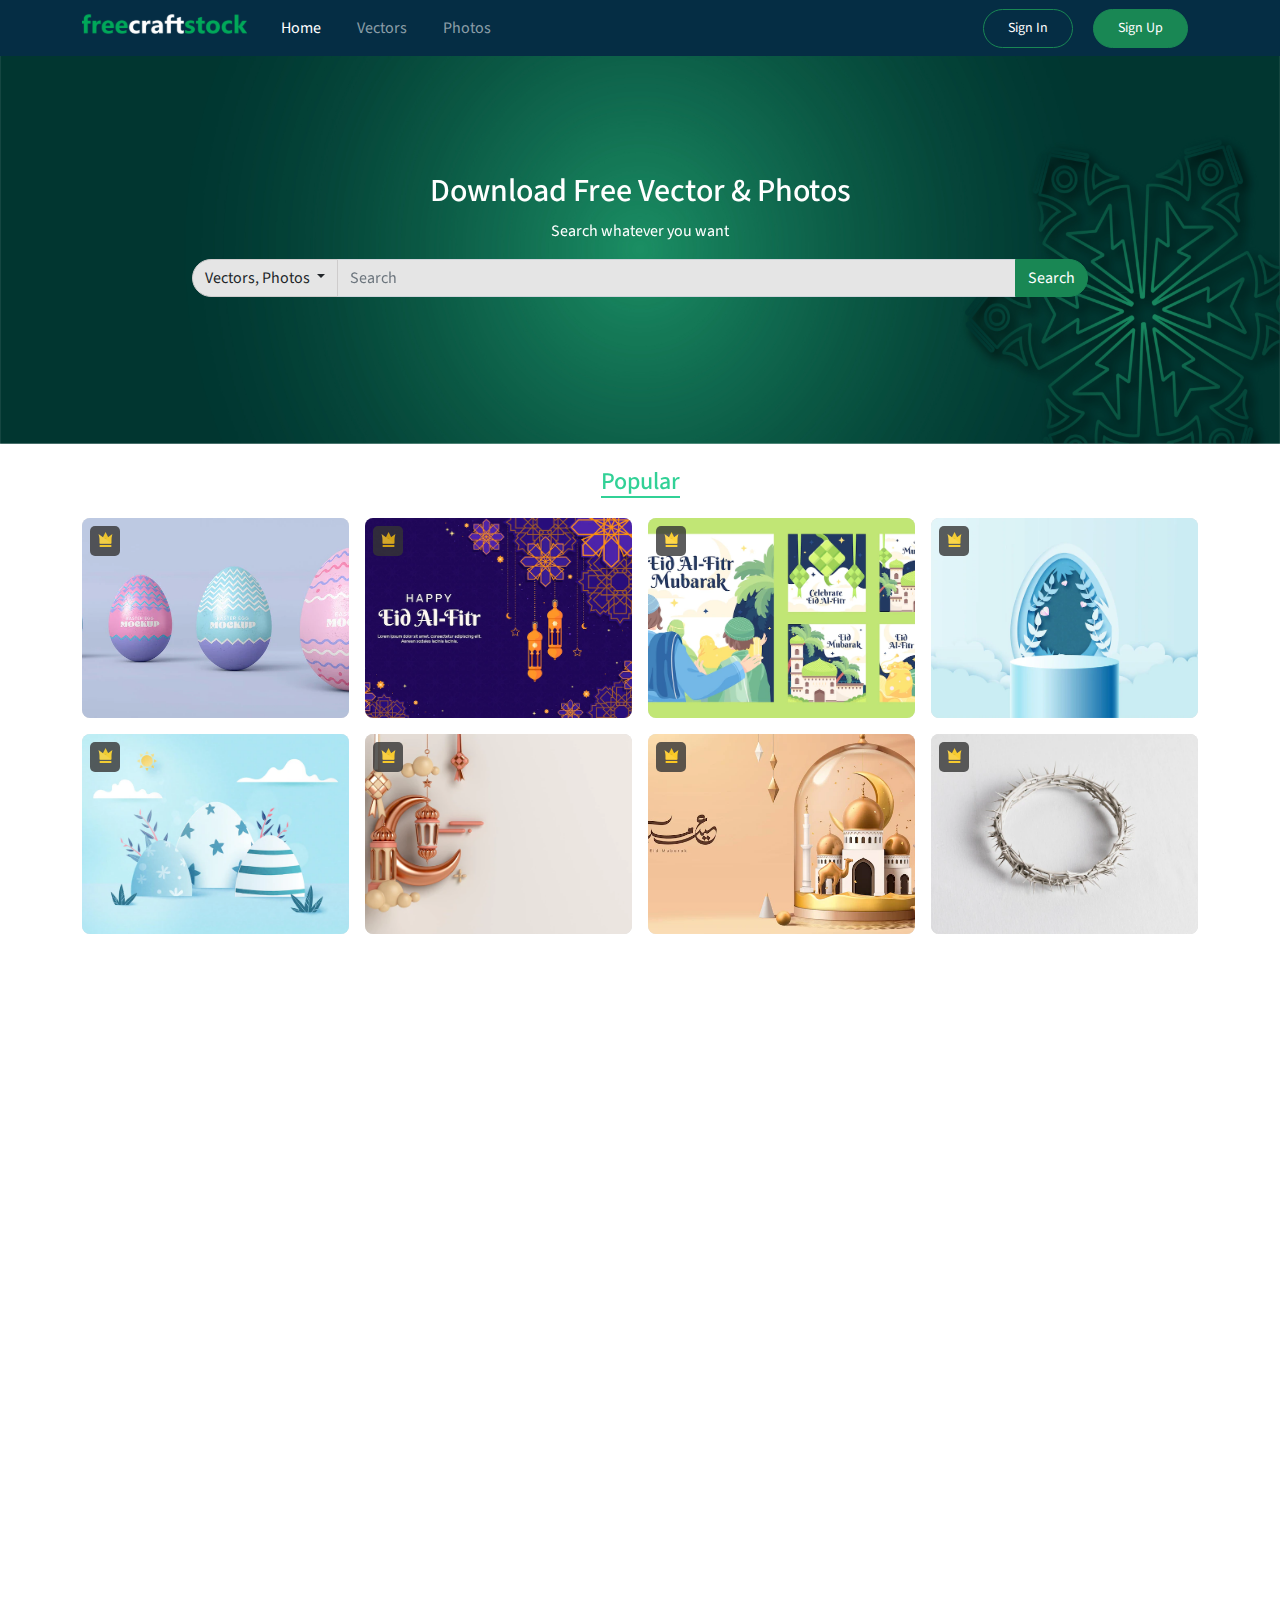
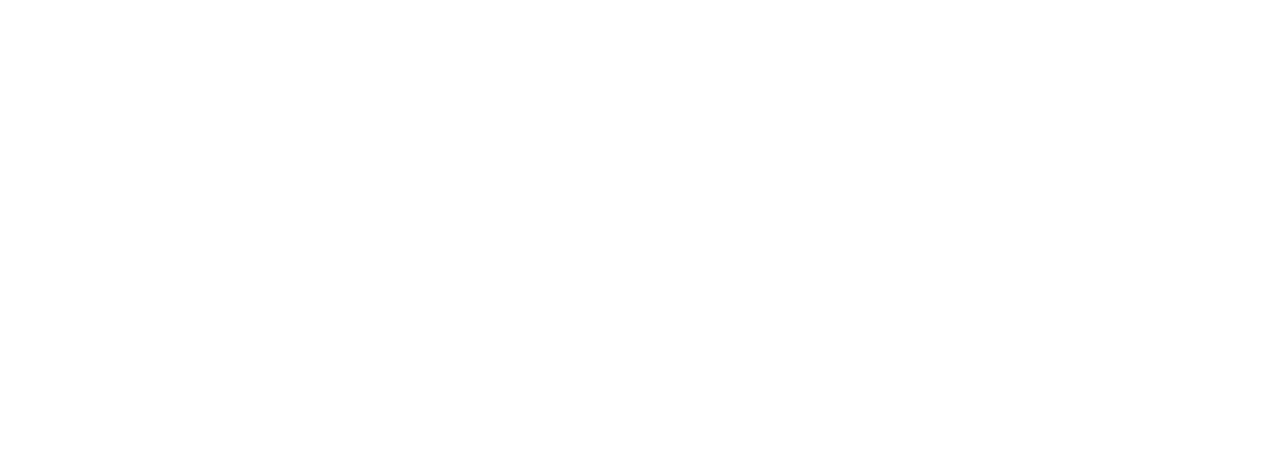
==== index.html @ 3e4e28e6 "Upload project" ====
<!DOCTYPE html>
<html lang="en">
  <head>
    <meta charset="utf-8" />
    <meta
      name="viewport"
      content="width=device-width, initial-scale=1, shrink-to-fit=no"
    />
    <meta name="description" content="" />
    <meta name="author" content="" />

    <title>Freecraftstock - Download Free Vector & Photos</title>

    <link href="https://unpkg.com/aos@2.3.1/dist/aos.css" rel="stylesheet" />
    <link href="style/main.css" rel="stylesheet" />
  </head>

  <body>
    <nav
      class="navbar navbar-expand-lg navbar-dark navbar-fcs fixed-top navbar-fixed-top"
      data-aos="fade-down"
    >
      <div class="container">
        <a href="index.html" class="navbar-brand">
          <img
            src="images/logo.svg"
            alt="Logo"
            height="20"
            class="d-inline-block align-text-top"
          />
        </a>
        <button
          class="navbar-toggler"
          type="button"
          data-bs-toggle="collapse"
          data-bs-target="#navbarResponsive"
          aria-controls="navbarResponsive"
          aria-expanded="false"
          aria-label="Toggle navigation"
        >
          <span class="navbar-toggler-icon"></span>
        </button>
        <div class="collapse navbar-collapse" id="navbarResponsive">
          <ul class="navbar-nav">
            <li class="nav-item">
              <a class="nav-link active" aria-current="page" href="index.html"
                >Home</a
              >
            </li>
            <li class="nav-item">
              <a class="nav-link" aria-current="page" href="vectors.html"
                >Vectors</a
              >
            </li>
            <li class="nav-item">
              <a class="nav-link" aria-current="page" href="photos.html"
                >Photos</a
              >
            </li>
          </ul>
          <ul class="navbar-nav ms-auto">
            <li class="nav-item">
              <a
                class="btn btn-sm btn-rounded btn-outline-success text-white nav-link px-4 mb-2 mb-md-0"
                aria-current="page"
                href="sign-in.html"
                type="button"
                >Sign In</a
              >
            </li>
            <li class="nav-item">
              <a
                class="btn btn-sm btn-rounded btn-success text-white nav-link px-4"
                aria-current="page"
                href="#"
                type="button"
                >Sign Up</a
              >
            </li>
          </ul>
        </div>
      </div>
    </nav>

    <!-- Page Content -->
    <div class="page-content page-home">
      <section class="fcs-carousel" data-aos="zoom-in">
        <div id="fcsCarousel" class="carousel slide" data-ride="carousel">
          <div class="carousel-inner">
            <div class="carousel-item active">
              <img src="images/banner.svg" class="d-block w-100" alt="..." />
              <div class="carousel-caption">
                <div class="d-none d-md-block">
                  <h2>Download Free Vector & Photos</h2>
                  <p>Search whatever you want</p>
                  <div class="flex-fill bd-highlight">
                    <form>
                      <div class="input-group">
                        <button
                          class="btn btn-dropdown dropdown-toggle btn-rounded"
                          type="button"
                          id="dropdownMenuClickableInside"
                          data-bs-toggle="dropdown"
                          data-bs-auto-close="outside"
                          aria-expanded="false"
                        >
                          Vectors, Photos
                        </button>
                        <ul class="dropdown-menu">
                          <li class="dropdown-item">
                            <div class="form-check">
                              <input
                                class="form-check-input"
                                type="radio"
                                name="radiosCategory"
                                id="radiosCategoryAll"
                                value="option_category_all"
                                checked
                              />
                              <label
                                class="form-check-label"
                                for="radiosCategoryAll"
                              >
                                All
                              </label>
                            </div>
                          </li>
                          <li class="dropdown-item">
                            <div class="form-check">
                              <input
                                class="form-check-input"
                                type="radio"
                                name="radiosCategory"
                                id="radiosCategoryVectors"
                                value="option_category_vectors"
                              />
                              <label
                                class="form-check-label"
                                for="radiosCategoryVectors"
                              >
                                Vectors
                              </label>
                            </div>
                          </li>
                          <li class="dropdown-item">
                            <div class="form-check">
                              <input
                                class="form-check-input"
                                type="radio"
                                name="radiosCategory"
                                id="radiosCategoryPhotos"
                                value="option_category_photos"
                              />
                              <label
                                class="form-check-label"
                                for="radiosCategoryPhotos"
                              >
                                Photos
                              </label>
                            </div>
                          </li>
                        </ul>
                        <input
                          class="form-control"
                          type="search"
                          placeholder="Search"
                          aria-label="Search"
                        />
                        <button
                          class="btn btn-success btn-rounded"
                          type="submit"
                        >
                          Search
                        </button>
                      </div>
                    </form>
                  </div>
                </div>
                <div class="d-block d-md-none mb-2">
                  <h5>Download Free Vector & Photos</h5>
                  <form>
                    <div class="input-group input-group-sm">
                      <input
                        class="form-control"
                        type="search"
                        placeholder="Search"
                        aria-label="Search"
                      />
                      <button class="btn btn-success btn-rounded" type="submit">
                        Search
                      </button>
                    </div>
                  </form>
                </div>
              </div>
            </div>
          </div>
        </div>
      </section>

      <section class="fcs-popular my-4">
        <div class="container">
          <div class="row">
            <div class="col-12 text-center" data-aos="fade-up">
              <h4 class="text-primary">Popular</h4>
            </div>
          </div>
          <div class="row g-3">
            <div
              class="col-6 col-md-4 col-lg-3"
              data-aos="fade-up"
              data-aos-delay="100"
            >
              <a
                href=""
                class="component-products d-block"
                data-bs-toggle="modal"
                data-bs-target="#staticBackdrop"
              >
                <div class="products-thumbnail">
                  <div
                    class="products-image"
                    style="
                      background-image: url('images/product/easter-egg-design-mockup_23-2149355650.webp');
                    "
                  ></div>
                  <p class="products-text">Ied Mubarak</p>
                  <div class="profile-picture">
                    <img
                      src="/images/product/easter-egg-design-mockup_23-2149355650.webp"
                      class=""
                      width="15"
                      height="15"
                    />
                  </div>
                  <span class="ms-1 profile-name">Admin</span>

                  <div class="products-download">
                    <em class="bi bi-heart-fill pe-1"></em>5k
                    <img
                      src="/images/icon/download.svg"
                      class="mb-1 ms-2"
                      width="15"
                      height="15"
                    />
                    3
                  </div>
                  <div class="products-category">Photo</div>
                  <div class="products-license text-center">
                    <img src="/images/icon/icon-premium.svg" alt="" />
                  </div>
                </div>
              </a>
            </div>
            <div
              class="col-6 col-md-4 col-lg-3"
              data-aos="fade-up"
              data-aos-delay="200"
            >
              <a href="" class="component-products d-block">
                <div class="products-thumbnail">
                  <div
                    class="products-image"
                    style="
                      background-image: url('images/product/flat-eid-al-fitr-background_52683-83876.webp');
                    "
                  ></div>
                  <p class="products-text">Ramadhan Kaream</p>
                  <div class="profile-picture">
                    <img
                      src="/images/product/easter-egg-design-mockup_23-2149355650.webp"
                      class="mb-1"
                      width="15"
                      height="15"
                    />
                  </div>
                  <span class="ms-1 profile-name">Admin</span>
                  <div class="products-download">
                    <em class="bi bi-heart-fill pe-1"></em>5k
                    <img
                      src="/images/icon/download.svg"
                      class="mb-1 ms-2"
                      width="15"
                      height="15"
                    />
                    3
                  </div>
                  <div class="products-category">Vector</div>
                  <div class="products-license text-center">
                    <img src="/images/icon/icon-premium.svg" alt="" />
                  </div>
                </div>
              </a>
            </div>
            <div
              class="col-6 col-md-4 col-lg-3"
              data-aos="fade-up"
              data-aos-delay="300"
            >
              <a href="" class="component-products d-block">
                <div class="products-thumbnail">
                  <div
                    class="products-image"
                    style="
                      background-image: url('images/product/flat-eid-al-fitr-instagram-posts-collection_52683-83448.webp');
                    "
                  ></div>
                  <p class="products-text">Happy Ied Mubarak</p>
                  <div class="profile-picture">
                    <img
                      src="/images/product/easter-egg-design-mockup_23-2149355650.webp"
                      class="mb-1"
                      width="15"
                      height="15"
                    />
                  </div>
                  <span class="ms-1 profile-name">Admin</span>
                  <div class="products-download">
                    <em class="bi bi-heart-fill pe-1"></em>5k
                    <img
                      src="/images/icon/download.svg"
                      class="mb-1 ms-2"
                      width="15"
                      height="15"
                    />
                    3
                  </div>
                  <div class="products-category">Vector</div>
                  <div class="products-license text-center">
                    <img src="/images/icon/icon-premium.svg" alt="" />
                  </div>
                </div>
              </a>
            </div>
            <div
              class="col-6 col-md-4 col-lg-3"
              data-aos="fade-up"
              data-aos-delay="400"
            >
              <a href="" class="component-products d-block">
                <div class="products-thumbnail">
                  <div
                    class="products-image"
                    style="
                      background-image: url('images/product/happy-easter-backgroundpaper-art-product-display-podium-mockupbanner-template-designvector-illustration_44481-697.webp');
                    "
                  ></div>
                  <p class="products-text">Blue Flowers</p>
                  <div class="profile-picture">
                    <img
                      src="/images/product/easter-egg-design-mockup_23-2149355650.webp"
                      class="mb-1"
                      width="15"
                      height="15"
                    />
                  </div>
                  <span class="ms-1 profile-name">Admin</span>
                  <div class="products-download">
                    <em class="bi bi-heart-fill pe-1"></em>5k
                    <img
                      src="/images/icon/download.svg"
                      class="mb-1 ms-2"
                      width="15"
                      height="15"
                    />
                    3
                  </div>
                  <div class="products-category">Vector</div>
                  <div class="products-license text-center">
                    <img src="/images/icon/icon-premium.svg" alt="" />
                  </div>
                </div>
              </a>
            </div>
            <div
              class="col-6 col-md-4 col-lg-3"
              data-aos="fade-up"
              data-aos-delay="500"
            >
              <a href="" class="component-products d-block">
                <div class="products-thumbnail">
                  <div
                    class="products-image"
                    style="
                      background-image: url('images/product/happy-easter-backgroundproduct-display-mockupbanner-template-designpaper-art-vector-illustration_44481-700.webp');
                    "
                  ></div>
                  <p class="products-text">March 2022</p>
                  <div class="profile-picture">
                    <img
                      src="/images/product/easter-egg-design-mockup_23-2149355650.webp"
                      class="mb-1"
                      width="15"
                      height="15"
                    />
                  </div>
                  <span class="ms-1 profile-name">Admin</span>
                  <div class="products-download">
                    <em class="bi bi-heart-fill pe-1"></em>5k
                    <img
                      src="/images/icon/download.svg"
                      class="mb-1 ms-2"
                      width="15"
                      height="15"
                    />
                    3
                  </div>
                  <div class="products-category">Vector</div>
                  <div class="products-license text-center">
                    <img src="/images/icon/icon-premium.svg" alt="" />
                  </div>
                </div>
              </a>
            </div>
            <div
              class="col-6 col-md-4 col-lg-3"
              data-aos="fade-up"
              data-aos-delay="600"
            >
              <a href="" class="component-products d-block">
                <div class="products-thumbnail">
                  <div
                    class="products-image"
                    style="
                      background-image: url('images/product/islamic-decoration-background-with-crescent-lantern-ketupat_257995-878.webp');
                    "
                  ></div>
                  <p class="products-text">Islamic</p>
                  <div class="profile-picture">
                    <img
                      src="/images/product/easter-egg-design-mockup_23-2149355650.webp"
                      class="mb-1"
                      width="15"
                      height="15"
                    />
                  </div>
                  <span class="ms-1 profile-name">Admin</span>
                  <div class="products-download">
                    <em class="bi bi-heart-fill pe-1"></em>5k
                    <img
                      src="/images/icon/download.svg"
                      class="mb-1 ms-2"
                      width="15"
                      height="15"
                    />
                    3
                  </div>
                  <div class="products-category">Vector</div>
                  <div class="products-license text-center">
                    <img src="/images/icon/icon-premium.svg" alt="" />
                  </div>
                </div>
              </a>
            </div>
            <div
              class="col-6 col-md-4 col-lg-3"
              data-aos="fade-up"
              data-aos-delay="700"
            >
              <a href="" class="component-products d-block">
                <div class="products-thumbnail">
                  <div
                    class="products-image"
                    style="
                      background-image: url('images/product/ramadan-celebration-banner_317810-3373.webp');
                    "
                  ></div>
                  <p class="products-text">Islamic</p>
                  <div class="profile-picture">
                    <img
                      src="/images/product/easter-egg-design-mockup_23-2149355650.webp"
                      class="mb-1"
                      width="15"
                      height="15"
                    />
                  </div>
                  <span class="ms-1 profile-name">Admin</span>
                  <div class="products-download">
                    <em class="bi bi-heart-fill pe-1"></em>5k
                    <img
                      src="/images/icon/download.svg"
                      class="mb-1 ms-2"
                      width="15"
                      height="15"
                    />
                    3
                  </div>
                  <div class="products-category">Vector</div>
                  <div class="products-license text-center">
                    <img src="/images/icon/icon-premium.svg" alt="" />
                  </div>
                </div>
              </a>
            </div>
            <div
              class="col-6 col-md-4 col-lg-3"
              data-aos="fade-up"
              data-aos-delay="800"
            >
              <a href="" class="component-products d-block">
                <div class="products-thumbnail">
                  <div
                    class="products-image"
                    style="
                      background-image: url('images/product/still-life-crown-thorns_23-2149374817.webp');
                    "
                  ></div>
                  <p class="products-text">Islamic</p>
                  <div class="profile-picture">
                    <img
                      src="/images/product/easter-egg-design-mockup_23-2149355650.webp"
                      class="mb-1"
                      width="15"
                      height="15"
                    />
                  </div>
                  <span class="ms-1 profile-name">Admin</span>
                  <div class="products-download">
                    <em class="bi bi-heart-fill pe-1"></em>5k
                    <img
                      src="/images/icon/download.svg"
                      class="mb-1 ms-2"
                      width="15"
                      height="15"
                    />
                    3
                  </div>
                  <div class="products-category">Vector</div>
                  <div class="products-license text-center">
                    <img src="/images/icon/icon-premium.svg" alt="" />
                  </div>
                </div>
              </a>
            </div>

            <div class="col-12 text-center" data-aos="fade-up">
              <button class="btn btn-success btn-rounded px-5 py-2">
                View More
              </button>
            </div>
          </div>
        </div>
      </section>
      <!-- First modal-->
      <div
        class="modal fade"
        id="staticBackdrop"
        data-bs-backdrop="static"
        data-bs-keyboard="false"
        tabindex="-1"
        aria-labelledby="staticBackdropLabel"
        aria-hidden="true"
      >
        <div
          class="modal-dialog modal-xl modal-fullscreen-md-down modal-dialog-scrollable"
        >
          <div class="modal-content">
            <div class="modal-header">
              <button
                type="button"
                class="btn-close"
                data-bs-dismiss="modal"
                aria-label="Close"
              ></button>
            </div>
            <div class="modal-body">
              <div class="row">
                <div class="col-12 col-md-9">
                  <img
                    src="/images/product/easter-egg-design-mockup_23-2149355650.webp"
                    alt=""
                    class="img-fluid"
                  />
                  <h6 class="mt-2">Ied Mubarak</h6>
                </div>
                <div class="col-12 col-md-3">
                  <img
                    src="/images/product/flat-eid-al-fitr-background_52683-83876.webp"
                    class="img-fluid d-none d-md-block"
                    alt=""
                  />
                  <div class="row mt-3">
                    <div class="col-12 d-flex bd-highlight">
                      <button
                        class="btn btn-sm btn-outline-secondary d-flex flex-fill bd-highlight justify-content-center"
                      >
                        <em class="bi bi-folder-plus me-2"></em> Collect
                      </button>
                      <button
                        class="btn btn-sm btn-outline-secondary mx-2 position-relative"
                        data-bs-toggle="tooltip"
                        data-bs-placement="top"
                        title="Like"
                      >
                        <em class="bi bi-heart"></em
                        ><span
                          class="position-absolute top-0 start-100 translate-middle badge rounded-pill bg-danger"
                        >
                          99+
                          <span class="visually-hidden">unread messages</span>
                        </span>
                      </button>

                      <button
                        class="btn btn-sm btn-outline-secondary"
                        data-bs-toggle="tooltip"
                        data-bs-placement="top"
                        title="Copy Link"
                      >
                        <em class="bi bi-link-45deg"></em>
                      </button>
                      <button
                        class="btn btn-sm btn-outline-secondary ms-2"
                        data-bs-toggle="tooltip"
                        data-bs-placement="top"
                        title="Comment"
                      >
                        <em class="bi bi-chat-left"></em>
                      </button>
                    </div>
                    <div class="d-grid mt-2">
                      <button class="btn btn-success">Download</button>
                    </div>
                    <div class="col-12">
                      <hr />
                      <p class="lh-sm">
                        <em class="bi bi-bounding-box-circles"></em> Vector in
                        IPS format <a href="">How to edit?</a>
                      </p>
                      <p class="lh-sm">
                        Premium License
                        <br />
                        <small
                          >Go Premium and you will receive a commercial license.
                          <a href="">More info</a></small
                        >
                      </p>
                    </div>
                    <div class="col-12">
                      <hr />
                      <div class="d-flex align-items-center">
                        <div class="flex-shrink-0 profile-picture">
                          <img
                            src="/images/product/easter-egg-design-mockup_23-2149355650.webp"
                            class="mb-1"
                            width="15"
                            height="15"
                          />
                        </div>
                        <div class="flex-grow-1 ms-2">
                          <div
                            class="d-flex align-items-start flex-column bd-highlight lh-sm"
                          >
                            <div class="bd-highlight">Admin</div>
                            <small class="bd-highlight pb-1">100k</small>
                          </div>
                        </div>
                        <button
                          class="btn btn-sm btn-outline-secondary d-flex flex-fill bd-highlight justify-content-center"
                        >
                          Follow
                        </button>
                      </div>
                    </div>
                  </div>
                </div>
                <div class="col-12">
                  <hr />
                  <div class="form-text mb-2">Recomended</div>
                  <div class="row g-3">
                    <div
                      class="col-6 col-md-4 col-lg-3"
                      data-aos="fade-up"
                      data-aos-delay="100"
                    >
                      <a
                        href=""
                        class="component-products d-block"
                        data-bs-target="#staticBackdrop2"
                        data-bs-toggle="modal"
                        data-bs-dismiss="modal"
                      >
                        <div class="products-thumbnail">
                          <div
                            class="products-image"
                            style="
                              background-image: url('images/product/easter-egg-design-mockup_23-2149355650.webp');
                            "
                          ></div>
                          <p class="products-text">Ied Mubarak</p>
                          <div class="profile-picture">
                            <img
                              src="/images/product/easter-egg-design-mockup_23-2149355650.webp"
                              class=""
                              width="15"
                              height="15"
                            />
                          </div>
                          <span class="ms-1 profile-name">Admin</span>

                          <div class="products-download">
                            <em class="bi bi-heart-fill pe-1"></em>5k
                            <img
                              src="/images/icon/download.svg"
                              class="mb-1 ms-2"
                              width="15"
                              height="15"
                            />
                            3
                          </div>
                          <div class="products-category">Photo</div>
                          <div class="products-license text-center">
                            <img src="/images/icon/icon-premium.svg" alt="" />
                          </div>
                        </div>
                      </a>
                    </div>
                    <div
                      class="col-6 col-md-4 col-lg-3"
                      data-aos="fade-up"
                      data-aos-delay="200"
                    >
                      <a href="" class="component-products d-block">
                        <div class="products-thumbnail">
                          <div
                            class="products-image"
                            style="
                              background-image: url('images/product/flat-eid-al-fitr-background_52683-83876.webp');
                            "
                          ></div>
                          <p class="products-text">Ramadhan Kaream</p>
                          <div class="profile-picture">
                            <img
                              src="/images/product/easter-egg-design-mockup_23-2149355650.webp"
                              class="mb-1"
                              width="15"
                              height="15"
                            />
                          </div>
                          <span class="ms-1 profile-name">Admin</span>
                          <div class="products-download">
                            <em class="bi bi-heart-fill pe-1"></em>5k
                            <img
                              src="/images/icon/download.svg"
                              class="mb-1 ms-2"
                              width="15"
                              height="15"
                            />
                            3
                          </div>
                          <div class="products-category">Vector</div>
                          <div class="products-license text-center">
                            <img src="/images/icon/icon-premium.svg" alt="" />
                          </div>
                        </div>
                      </a>
                    </div>
                    <div
                      class="col-6 col-md-4 col-lg-3"
                      data-aos="fade-up"
                      data-aos-delay="300"
                    >
                      <a href="" class="component-products d-block">
                        <div class="products-thumbnail">
                          <div
                            class="products-image"
                            style="
                              background-image: url('images/product/flat-eid-al-fitr-instagram-posts-collection_52683-83448.webp');
                            "
                          ></div>
                          <p class="products-text">Happy Ied Mubarak</p>
                          <div class="profile-picture">
                            <img
                              src="/images/product/easter-egg-design-mockup_23-2149355650.webp"
                              class="mb-1"
                              width="15"
                              height="15"
                            />
                          </div>
                          <span class="ms-1 profile-name">Admin</span>
                          <div class="products-download">
                            <em class="bi bi-heart-fill pe-1"></em>5k
                            <img
                              src="/images/icon/download.svg"
                              class="mb-1 ms-2"
                              width="15"
                              height="15"
                            />
                            3
                          </div>
                          <div class="products-category">Vector</div>
                          <div class="products-license text-center">
                            <img src="/images/icon/icon-premium.svg" alt="" />
                          </div>
                        </div>
                      </a>
                    </div>
                    <div
                      class="col-6 col-md-4 col-lg-3"
                      data-aos="fade-up"
                      data-aos-delay="400"
                    >
                      <a href="" class="component-products d-block">
                        <div class="products-thumbnail">
                          <div
                            class="products-image"
                            style="
                              background-image: url('images/product/happy-easter-backgroundpaper-art-product-display-podium-mockupbanner-template-designvector-illustration_44481-697.webp');
                            "
                          ></div>
                          <p class="products-text">Blue Flowers</p>
                          <div class="profile-picture">
                            <img
                              src="/images/product/easter-egg-design-mockup_23-2149355650.webp"
                              class="mb-1"
                              width="15"
                              height="15"
                            />
                          </div>
                          <span class="ms-1 profile-name">Admin</span>
                          <div class="products-download">
                            <em class="bi bi-heart-fill pe-1"></em>5k
                            <img
                              src="/images/icon/download.svg"
                              class="mb-1 ms-2"
                              width="15"
                              height="15"
                            />
                            3
                          </div>
                          <div class="products-category">Vector</div>
                          <div class="products-license text-center">
                            <img src="/images/icon/icon-premium.svg" alt="" />
                          </div>
                        </div>
                      </a>
                    </div>
                    <div
                      class="col-6 col-md-4 col-lg-3"
                      data-aos="fade-up"
                      data-aos-delay="500"
                    >
                      <a href="" class="component-products d-block">
                        <div class="products-thumbnail">
                          <div
                            class="products-image"
                            style="
                              background-image: url('images/product/happy-easter-backgroundproduct-display-mockupbanner-template-designpaper-art-vector-illustration_44481-700.webp');
                            "
                          ></div>
                          <p class="products-text">March 2022</p>
                          <div class="profile-picture">
                            <img
                              src="/images/product/easter-egg-design-mockup_23-2149355650.webp"
                              class="mb-1"
                              width="15"
                              height="15"
                            />
                          </div>
                          <span class="ms-1 profile-name">Admin</span>
                          <div class="products-download">
                            <em class="bi bi-heart-fill pe-1"></em>5k
                            <img
                              src="/images/icon/download.svg"
                              class="mb-1 ms-2"
                              width="15"
                              height="15"
                            />
                            3
                          </div>
                          <div class="products-category">Vector</div>
                          <div class="products-license text-center">
                            <img src="/images/icon/icon-premium.svg" alt="" />
                          </div>
                        </div>
                      </a>
                    </div>
                    <div
                      class="col-6 col-md-4 col-lg-3"
                      data-aos="fade-up"
                      data-aos-delay="600"
                    >
                      <a href="" class="component-products d-block">
                        <div class="products-thumbnail">
                          <div
                            class="products-image"
                            style="
                              background-image: url('images/product/islamic-decoration-background-with-crescent-lantern-ketupat_257995-878.webp');
                            "
                          ></div>
                          <p class="products-text">Islamic</p>
                          <div class="profile-picture">
                            <img
                              src="/images/product/easter-egg-design-mockup_23-2149355650.webp"
                              class="mb-1"
                              width="15"
                              height="15"
                            />
                          </div>
                          <span class="ms-1 profile-name">Admin</span>
                          <div class="products-download">
                            <em class="bi bi-heart-fill pe-1"></em>5k
                            <img
                              src="/images/icon/download.svg"
                              class="mb-1 ms-2"
                              width="15"
                              height="15"
                            />
                            3
                          </div>
                          <div class="products-category">Vector</div>
                          <div class="products-license text-center">
                            <img src="/images/icon/icon-premium.svg" alt="" />
                          </div>
                        </div>
                      </a>
                    </div>
                    <div
                      class="col-6 col-md-4 col-lg-3"
                      data-aos="fade-up"
                      data-aos-delay="700"
                    >
                      <a href="" class="component-products d-block">
                        <div class="products-thumbnail">
                          <div
                            class="products-image"
                            style="
                              background-image: url('images/product/ramadan-celebration-banner_317810-3373.webp');
                            "
                          ></div>
                          <p class="products-text">Islamic</p>
                          <div class="profile-picture">
                            <img
                              src="/images/product/easter-egg-design-mockup_23-2149355650.webp"
                              class="mb-1"
                              width="15"
                              height="15"
                            />
                          </div>
                          <span class="ms-1 profile-name">Admin</span>
                          <div class="products-download">
                            <em class="bi bi-heart-fill pe-1"></em>5k
                            <img
                              src="/images/icon/download.svg"
                              class="mb-1 ms-2"
                              width="15"
                              height="15"
                            />
                            3
                          </div>
                          <div class="products-category">Vector</div>
                          <div class="products-license text-center">
                            <img src="/images/icon/icon-premium.svg" alt="" />
                          </div>
                        </div>
                      </a>
                    </div>
                    <div
                      class="col-6 col-md-4 col-lg-3"
                      data-aos="fade-up"
                      data-aos-delay="800"
                    >
                      <a href="" class="component-products d-block">
                        <div class="products-thumbnail">
                          <div
                            class="products-image"
                            style="
                              background-image: url('images/product/still-life-crown-thorns_23-2149374817.webp');
                            "
                          ></div>
                          <p class="products-text">Islamic</p>
                          <div class="profile-picture">
                            <img
                              src="/images/product/easter-egg-design-mockup_23-2149355650.webp"
                              class="mb-1"
                              width="15"
                              height="15"
                            />
                          </div>
                          <span class="ms-1 profile-name">Admin</span>
                          <div class="products-download">
                            <em class="bi bi-heart-fill pe-1"></em>5k
                            <img
                              src="/images/icon/download.svg"
                              class="mb-1 ms-2"
                              width="15"
                              height="15"
                            />
                            3
                          </div>
                          <div class="products-category">Vector</div>
                          <div class="products-license text-center">
                            <img src="/images/icon/icon-premium.svg" alt="" />
                          </div>
                        </div>
                      </a>
                    </div>

                    <div class="col-12 text-center" data-aos="fade-up">
                      <button class="btn btn-success btn-rounded px-5 py-2">
                        View More
                      </button>
                    </div>
                  </div>
                </div>
              </div>
            </div>
          </div>
        </div>
      </div>
      <!-- Second modal-->
      <div
        class="modal fade"
        id="staticBackdrop2"
        data-bs-backdrop="static"
        data-bs-keyboard="false"
        tabindex="-1"
        aria-labelledby="staticBackdropLabel"
        aria-hidden="true"
      >
        <div
          class="modal-dialog modal-xl modal-fullscreen-md-down modal-dialog-scrollable"
        >
          <div class="modal-content">
            <div class="modal-header">
              <button
                type="button"
                class="btn-close"
                data-bs-dismiss="modal"
                aria-label="Close"
              ></button>
            </div>
            <div class="modal-body">
              <div class="row">
                <div class="col-12 col-md-9">
                  <img
                    src="/images/product/easter-egg-design-mockup_23-2149355650.webp"
                    alt=""
                    class="img-fluid"
                  />
                  <h6 class="mt-2">Ied Mubarak</h6>
                </div>
                <div class="col-12 col-md-3">
                  <img
                    src="/images/product/flat-eid-al-fitr-background_52683-83876.webp"
                    class="img-fluid d-none d-md-block"
                    alt=""
                  />
                  <div class="row mt-3">
                    <div class="col-12 d-flex bd-highlight">
                      <button
                        class="btn btn-sm btn-outline-secondary d-flex flex-fill bd-highlight justify-content-center"
                      >
                        <em class="bi bi-folder-plus me-2"></em> Collect
                      </button>
                      <button
                        class="btn btn-sm btn-outline-secondary mx-2 position-relative"
                        data-bs-toggle="tooltip"
                        data-bs-placement="top"
                        title="Like"
                      >
                        <em class="bi bi-heart"></em
                        ><span
                          class="position-absolute top-0 start-100 translate-middle badge rounded-pill bg-danger"
                        >
                          99+
                          <span class="visually-hidden">unread messages</span>
                        </span>
                      </button>

                      <button
                        class="btn btn-sm btn-outline-secondary"
                        data-bs-toggle="tooltip"
                        data-bs-placement="top"
                        title="Copy Link"
                      >
                        <em class="bi bi-link-45deg"></em>
                      </button>
                      <button
                        class="btn btn-sm btn-outline-secondary ms-2"
                        data-bs-toggle="tooltip"
                        data-bs-placement="top"
                        title="Comment"
                      >
                        <em class="bi bi-chat-left"></em>
                      </button>
                    </div>
                    <div class="d-grid mt-2">
                      <button class="btn btn-success">Download</button>
                    </div>
                    <div class="col-12">
                      <hr />
                      <p class="lh-sm">
                        <em class="bi bi-bounding-box-circles"></em> Vector in
                        IPS format <a href="">How to edit?</a>
                      </p>
                      <p class="lh-sm">
                        Premium License
                        <br />
                        <small
                          >Go Premium and you will receive a commercial license.
                          <a href="">More info</a></small
                        >
                      </p>
                    </div>
                    <div class="col-12">
                      <hr />
                      <div class="d-flex align-items-center">
                        <div class="flex-shrink-0 profile-picture">
                          <img
                            src="/images/product/easter-egg-design-mockup_23-2149355650.webp"
                            class="mb-1"
                            width="15"
                            height="15"
                          />
                        </div>
                        <div class="flex-grow-1 ms-2">
                          <div
                            class="d-flex align-items-start flex-column bd-highlight lh-sm"
                          >
                            <div class="bd-highlight">Admin</div>
                            <small class="bd-highlight pb-1">100k</small>
                          </div>
                        </div>
                        <button
                          class="btn btn-sm btn-outline-secondary d-flex flex-fill bd-highlight justify-content-center"
                        >
                          Follow
                        </button>
                      </div>
                    </div>
                  </div>
                </div>
                <div class="col-12">
                  <hr />
                  <div class="form-text mb-2">Recomended</div>
                  <div class="row g-3">
                    <div
                      class="col-6 col-md-4 col-lg-3"
                      data-aos="fade-up"
                      data-aos-delay="100"
                    >
                      <a
                        href=""
                        class="component-products d-block"
                        data-bs-toggle="modal"
                        data-bs-target="#staticBackdrop"
                      >
                        <div class="products-thumbnail">
                          <div
                            class="products-image"
                            style="
                              background-image: url('images/product/easter-egg-design-mockup_23-2149355650.webp');
                            "
                          ></div>
                          <p class="products-text">Ied Mubarak</p>
                          <div class="profile-picture">
                            <img
                              src="/images/product/easter-egg-design-mockup_23-2149355650.webp"
                              class=""
                              width="15"
                              height="15"
                            />
                          </div>
                          <span class="ms-1 profile-name">Admin</span>

                          <div class="products-download">
                            <em class="bi bi-heart-fill pe-1"></em>5k
                            <img
                              src="/images/icon/download.svg"
                              class="mb-1 ms-2"
                              width="15"
                              height="15"
                            />
                            3
                          </div>
                          <div class="products-category">Photo</div>
                          <div class="products-license text-center">
                            <img src="/images/icon/icon-premium.svg" alt="" />
                          </div>
                        </div>
                      </a>
                    </div>
                    <div
                      class="col-6 col-md-4 col-lg-3"
                      data-aos="fade-up"
                      data-aos-delay="200"
                    >
                      <a href="" class="component-products d-block">
                        <div class="products-thumbnail">
                          <div
                            class="products-image"
                            style="
                              background-image: url('images/product/flat-eid-al-fitr-background_52683-83876.webp');
                            "
                          ></div>
                          <p class="products-text">Ramadhan Kaream</p>
                          <div class="profile-picture">
                            <img
                              src="/images/product/easter-egg-design-mockup_23-2149355650.webp"
                              class="mb-1"
                              width="15"
                              height="15"
                            />
                          </div>
                          <span class="ms-1 profile-name">Admin</span>
                          <div class="products-download">
                            <em class="bi bi-heart-fill pe-1"></em>5k
                            <img
                              src="/images/icon/download.svg"
                              class="mb-1 ms-2"
                              width="15"
                              height="15"
                            />
                            3
                          </div>
                          <div class="products-category">Vector</div>
                          <div class="products-license text-center">
                            <img src="/images/icon/icon-premium.svg" alt="" />
                          </div>
                        </div>
                      </a>
                    </div>
                    <div
                      class="col-6 col-md-4 col-lg-3"
                      data-aos="fade-up"
                      data-aos-delay="300"
                    >
                      <a href="" class="component-products d-block">
                        <div class="products-thumbnail">
                          <div
                            class="products-image"
                            style="
                              background-image: url('images/product/flat-eid-al-fitr-instagram-posts-collection_52683-83448.webp');
                            "
                          ></div>
                          <p class="products-text">Happy Ied Mubarak</p>
                          <div class="profile-picture">
                            <img
                              src="/images/product/easter-egg-design-mockup_23-2149355650.webp"
                              class="mb-1"
                              width="15"
                              height="15"
                            />
                          </div>
                          <span class="ms-1 profile-name">Admin</span>
                          <div class="products-download">
                            <em class="bi bi-heart-fill pe-1"></em>5k
                            <img
                              src="/images/icon/download.svg"
                              class="mb-1 ms-2"
                              width="15"
                              height="15"
                            />
                            3
                          </div>
                          <div class="products-category">Vector</div>
                          <div class="products-license text-center">
                            <img src="/images/icon/icon-premium.svg" alt="" />
                          </div>
                        </div>
                      </a>
                    </div>
                    <div
                      class="col-6 col-md-4 col-lg-3"
                      data-aos="fade-up"
                      data-aos-delay="400"
                    >
                      <a href="" class="component-products d-block">
                        <div class="products-thumbnail">
                          <div
                            class="products-image"
                            style="
                              background-image: url('images/product/happy-easter-backgroundpaper-art-product-display-podium-mockupbanner-template-designvector-illustration_44481-697.webp');
                            "
                          ></div>
                          <p class="products-text">Blue Flowers</p>
                          <div class="profile-picture">
                            <img
                              src="/images/product/easter-egg-design-mockup_23-2149355650.webp"
                              class="mb-1"
                              width="15"
                              height="15"
                            />
                          </div>
                          <span class="ms-1 profile-name">Admin</span>
                          <div class="products-download">
                            <em class="bi bi-heart-fill pe-1"></em>5k
                            <img
                              src="/images/icon/download.svg"
                              class="mb-1 ms-2"
                              width="15"
                              height="15"
                            />
                            3
                          </div>
                          <div class="products-category">Vector</div>
                          <div class="products-license text-center">
                            <img src="/images/icon/icon-premium.svg" alt="" />
                          </div>
                        </div>
                      </a>
                    </div>
                    <div
                      class="col-6 col-md-4 col-lg-3"
                      data-aos="fade-up"
                      data-aos-delay="500"
                    >
                      <a href="" class="component-products d-block">
                        <div class="products-thumbnail">
                          <div
                            class="products-image"
                            style="
                              background-image: url('images/product/happy-easter-backgroundproduct-display-mockupbanner-template-designpaper-art-vector-illustration_44481-700.webp');
                            "
                          ></div>
                          <p class="products-text">March 2022</p>
                          <div class="profile-picture">
                            <img
                              src="/images/product/easter-egg-design-mockup_23-2149355650.webp"
                              class="mb-1"
                              width="15"
                              height="15"
                            />
                          </div>
                          <span class="ms-1 profile-name">Admin</span>
                          <div class="products-download">
                            <em class="bi bi-heart-fill pe-1"></em>5k
                            <img
                              src="/images/icon/download.svg"
                              class="mb-1 ms-2"
                              width="15"
                              height="15"
                            />
                            3
                          </div>
                          <div class="products-category">Vector</div>
                          <div class="products-license text-center">
                            <img src="/images/icon/icon-premium.svg" alt="" />
                          </div>
                        </div>
                      </a>
                    </div>
                    <div
                      class="col-6 col-md-4 col-lg-3"
                      data-aos="fade-up"
                      data-aos-delay="600"
                    >
                      <a href="" class="component-products d-block">
                        <div class="products-thumbnail">
                          <div
                            class="products-image"
                            style="
                              background-image: url('images/product/islamic-decoration-background-with-crescent-lantern-ketupat_257995-878.webp');
                            "
                          ></div>
                          <p class="products-text">Islamic</p>
                          <div class="profile-picture">
                            <img
                              src="/images/product/easter-egg-design-mockup_23-2149355650.webp"
                              class="mb-1"
                              width="15"
                              height="15"
                            />
                          </div>
                          <span class="ms-1 profile-name">Admin</span>
                          <div class="products-download">
                            <em class="bi bi-heart-fill pe-1"></em>5k
                            <img
                              src="/images/icon/download.svg"
                              class="mb-1 ms-2"
                              width="15"
                              height="15"
                            />
                            3
                          </div>
                          <div class="products-category">Vector</div>
                          <div class="products-license text-center">
                            <img src="/images/icon/icon-premium.svg" alt="" />
                          </div>
                        </div>
                      </a>
                    </div>
                    <div
                      class="col-6 col-md-4 col-lg-3"
                      data-aos="fade-up"
                      data-aos-delay="700"
                    >
                      <a href="" class="component-products d-block">
                        <div class="products-thumbnail">
                          <div
                            class="products-image"
                            style="
                              background-image: url('images/product/ramadan-celebration-banner_317810-3373.webp');
                            "
                          ></div>
                          <p class="products-text">Islamic</p>
                          <div class="profile-picture">
                            <img
                              src="/images/product/easter-egg-design-mockup_23-2149355650.webp"
                              class="mb-1"
                              width="15"
                              height="15"
                            />
                          </div>
                          <span class="ms-1 profile-name">Admin</span>
                          <div class="products-download">
                            <em class="bi bi-heart-fill pe-1"></em>5k
                            <img
                              src="/images/icon/download.svg"
                              class="mb-1 ms-2"
                              width="15"
                              height="15"
                            />
                            3
                          </div>
                          <div class="products-category">Vector</div>
                          <div class="products-license text-center">
                            <img src="/images/icon/icon-premium.svg" alt="" />
                          </div>
                        </div>
                      </a>
                    </div>
                    <div
                      class="col-6 col-md-4 col-lg-3"
                      data-aos="fade-up"
                      data-aos-delay="800"
                    >
                      <a href="" class="component-products d-block">
                        <div class="products-thumbnail">
                          <div
                            class="products-image"
                            style="
                              background-image: url('images/product/still-life-crown-thorns_23-2149374817.webp');
                            "
                          ></div>
                          <p class="products-text">Islamic</p>
                          <div class="profile-picture">
                            <img
                              src="/images/product/easter-egg-design-mockup_23-2149355650.webp"
                              class="mb-1"
                              width="15"
                              height="15"
                            />
                          </div>
                          <span class="ms-1 profile-name">Admin</span>
                          <div class="products-download">
                            <em class="bi bi-heart-fill pe-1"></em>5k
                            <img
                              src="/images/icon/download.svg"
                              class="mb-1 ms-2"
                              width="15"
                              height="15"
                            />
                            3
                          </div>
                          <div class="products-category">Vector</div>
                          <div class="products-license text-center">
                            <img src="/images/icon/icon-premium.svg" alt="" />
                          </div>
                        </div>
                      </a>
                    </div>

                    <div class="col-12 text-center" data-aos="fade-up">
                      <button class="btn btn-success btn-rounded px-5 py-2">
                        View More
                      </button>
                    </div>
                  </div>
                </div>
              </div>
            </div>
          </div>
        </div>
      </div>

      <div class="container" data-aos="fade-up">
        <hr />
      </div>

      <section class="fcs-latest my-4">
        <div class="container">
          <div class="row">
            <div class="col-12 text-center" data-aos="fade-up">
              <h4 class="text-primary">Latest</h4>
            </div>
          </div>
          <div class="row g-3">
            <div
              class="col-6 col-md-4 col-lg-3"
              data-aos="fade-up"
              data-aos-delay="100"
            >
              <a href="" class="component-products d-block">
                <div class="products-thumbnail">
                  <div
                    class="products-image"
                    style="
                      background-image: url('images/product/easter-egg-design-mockup_23-2149355650.webp');
                    "
                  ></div>
                  <p class="products-text">Ied Mubarak</p>
                  <div class="profile-picture">
                    <img
                      src="/images/product/easter-egg-design-mockup_23-2149355650.webp"
                      class="mb-1"
                      width="15"
                      height="15"
                    />
                    Admin
                  </div>
                  <div class="products-download">
                    <em class="bi bi-heart-fill pe-1"></em>5k
                    <img
                      src="/images/icon/download.svg"
                      class="mb-1 ms-2"
                      width="15"
                      height="15"
                    />
                    3
                  </div>
                  <div class="products-category">Photo</div>
                  <div class="products-license text-center">
                    <img src="/images/icon/icon-premium.svg" alt="" />
                  </div>
                </div>
              </a>
            </div>
            <div
              class="col-6 col-md-4 col-lg-3"
              data-aos="fade-up"
              data-aos-delay="200"
            >
              <a href="" class="component-products d-block">
                <div class="products-thumbnail">
                  <div
                    class="products-image"
                    style="
                      background-image: url('images/product/flat-eid-al-fitr-background_52683-83876.webp');
                    "
                  ></div>
                  <p class="products-text">Ramadhan Kaream</p>
                  <div class="profile-picture">
                    <img
                      src="/images/product/easter-egg-design-mockup_23-2149355650.webp"
                      class="mb-1"
                      width="15"
                      height="15"
                    />
                    Admin
                  </div>
                  <div class="products-download">
                    <em class="bi bi-heart-fill pe-1"></em>5k
                    <img
                      src="/images/icon/download.svg"
                      class="mb-1 ms-2"
                      width="15"
                      height="15"
                    />
                    3
                  </div>
                  <div class="products-category">Vector</div>
                  <div class="products-license text-center">
                    <img src="/images/icon/icon-premium.svg" alt="" />
                  </div>
                </div>
              </a>
            </div>
            <div
              class="col-6 col-md-4 col-lg-3"
              data-aos="fade-up"
              data-aos-delay="300"
            >
              <a href="" class="component-products d-block">
                <div class="products-thumbnail">
                  <div
                    class="products-image"
                    style="
                      background-image: url('images/product/flat-eid-al-fitr-instagram-posts-collection_52683-83448.webp');
                    "
                  ></div>
                  <p class="products-text">Happy Ied Mubarak</p>
                  <div class="profile-picture">
                    <img
                      src="/images/product/easter-egg-design-mockup_23-2149355650.webp"
                      class="mb-1"
                      width="15"
                      height="15"
                    />
                    Admin
                  </div>
                  <div class="products-download">
                    <em class="bi bi-heart-fill pe-1"></em>5k
                    <img
                      src="/images/icon/download.svg"
                      class="mb-1 ms-2"
                      width="15"
                      height="15"
                    />
                    3
                  </div>
                  <div class="products-category">Vector</div>
                  <div class="products-license text-center">
                    <img src="/images/icon/icon-premium.svg" alt="" />
                  </div>
                </div>
              </a>
            </div>
            <div
              class="col-6 col-md-4 col-lg-3"
              data-aos="fade-up"
              data-aos-delay="400"
            >
              <a href="" class="component-products d-block">
                <div class="products-thumbnail">
                  <div
                    class="products-image"
                    style="
                      background-image: url('images/product/happy-easter-backgroundpaper-art-product-display-podium-mockupbanner-template-designvector-illustration_44481-697.webp');
                    "
                  ></div>
                  <p class="products-text">Blue Flowers</p>
                  <div class="profile-picture">
                    <img
                      src="/images/product/easter-egg-design-mockup_23-2149355650.webp"
                      class="mb-1"
                      width="15"
                      height="15"
                    />
                    Admin
                  </div>
                  <div class="products-download">
                    <em class="bi bi-heart-fill pe-1"></em>5k
                    <img
                      src="/images/icon/download.svg"
                      class="mb-1 ms-2"
                      width="15"
                      height="15"
                    />
                    3
                  </div>
                  <div class="products-category">Vector</div>
                  <div class="products-license text-center">
                    <img src="/images/icon/icon-premium.svg" alt="" />
                  </div>
                </div>
              </a>
            </div>
            <div
              class="col-6 col-md-4 col-lg-3"
              data-aos="fade-up"
              data-aos-delay="500"
            >
              <a href="" class="component-products d-block">
                <div class="products-thumbnail">
                  <div
                    class="products-image"
                    style="
                      background-image: url('images/product/happy-easter-backgroundproduct-display-mockupbanner-template-designpaper-art-vector-illustration_44481-700.webp');
                    "
                  ></div>
                  <p class="products-text">March 2022</p>
                  <div class="profile-picture">
                    <img
                      src="/images/product/easter-egg-design-mockup_23-2149355650.webp"
                      class="mb-1"
                      width="15"
                      height="15"
                    />
                    Admin
                  </div>
                  <div class="products-download">
                    <em class="bi bi-heart-fill pe-1"></em>5k
                    <img
                      src="/images/icon/download.svg"
                      class="mb-1 ms-2"
                      width="15"
                      height="15"
                    />
                    3
                  </div>
                  <div class="products-category">Vector</div>
                  <div class="products-license text-center">
                    <img src="/images/icon/icon-premium.svg" alt="" />
                  </div>
                </div>
              </a>
            </div>
            <div
              class="col-6 col-md-4 col-lg-3"
              data-aos="fade-up"
              data-aos-delay="600"
            >
              <a href="" class="component-products d-block">
                <div class="products-thumbnail">
                  <div
                    class="products-image"
                    style="
                      background-image: url('images/product/islamic-decoration-background-with-crescent-lantern-ketupat_257995-878.webp');
                    "
                  ></div>
                  <p class="products-text">Islamic</p>
                  <div class="profile-picture">
                    <img
                      src="/images/product/easter-egg-design-mockup_23-2149355650.webp"
                      class="mb-1"
                      width="15"
                      height="15"
                    />
                    Admin
                  </div>
                  <div class="products-download">
                    <em class="bi bi-heart-fill pe-1"></em>5k
                    <img
                      src="/images/icon/download.svg"
                      class="mb-1 ms-2"
                      width="15"
                      height="15"
                    />
                    3
                  </div>
                  <div class="products-category">Vector</div>
                  <div class="products-license text-center">
                    <img src="/images/icon/icon-premium.svg" alt="" />
                  </div>
                </div>
              </a>
            </div>
            <div
              class="col-6 col-md-4 col-lg-3"
              data-aos="fade-up"
              data-aos-delay="700"
            >
              <a href="" class="component-products d-block">
                <div class="products-thumbnail">
                  <div
                    class="products-image"
                    style="
                      background-image: url('images/product/ramadan-celebration-banner_317810-3373.webp');
                    "
                  ></div>
                  <p class="products-text">Islamic</p>
                  <div class="profile-picture">
                    <img
                      src="/images/product/easter-egg-design-mockup_23-2149355650.webp"
                      class="mb-1"
                      width="15"
                      height="15"
                    />
                    Admin
                  </div>
                  <div class="products-download">
                    <em class="bi bi-heart-fill pe-1"></em>5k
                    <img
                      src="/images/icon/download.svg"
                      class="mb-1 ms-2"
                      width="15"
                      height="15"
                    />
                    3
                  </div>
                  <div class="products-category">Vector</div>
                  <div class="products-license text-center">
                    <img src="/images/icon/icon-premium.svg" alt="" />
                  </div>
                </div>
              </a>
            </div>
            <div
              class="col-6 col-md-4 col-lg-3"
              data-aos="fade-up"
              data-aos-delay="800"
            >
              <a href="" class="component-products d-block">
                <div class="products-thumbnail">
                  <div
                    class="products-image"
                    style="
                      background-image: url('images/product/still-life-crown-thorns_23-2149374817.webp');
                    "
                  ></div>
                  <p class="products-text">Islamic</p>
                  <div class="profile-picture">
                    <img
                      src="/images/product/easter-egg-design-mockup_23-2149355650.webp"
                      class="mb-1"
                      width="15"
                      height="15"
                    />
                    Admin
                  </div>
                  <div class="products-download">
                    <em class="bi bi-heart-fill pe-1"></em>5k
                    <img
                      src="/images/icon/download.svg"
                      class="mb-1 ms-2"
                      width="15"
                      height="15"
                    />
                    3
                  </div>
                  <div class="products-category">Vector</div>
                  <div class="products-license text-center">
                    <img src="/images/icon/icon-premium.svg" alt="" />
                  </div>
                </div>
              </a>
            </div>

            <div class="col-12 text-center" data-aos="fade-up">
              <button class="btn btn-success btn-rounded px-5 py-2">
                View More
              </button>
            </div>
          </div>
        </div>
      </section>

      <footer class="text-center text-lg-start text-muted" data-aos="fade-up">
        <div class="container">
          <!-- Section: Social media -->
          <section
            class="d-flex justify-content-center justify-content-lg-between p-4 border-bottom"
          >
            <!-- Left -->
            <div class="me-5 d-none d-lg-block">
              <span>Get connected with us on social networks:</span>
            </div>
            <!-- Left -->

            <!-- Right -->
            <div>
              <a href="" class="me-4 text-reset">
                <em class="bi bi-facebook"></em>
              </a>
              <a href="" class="me-4 text-reset">
                <em class="bi bi-instagram"></em>
              </a>
              <a href="" class="me-4 text-reset">
                <em class="bi bi-google"></em>
              </a>
              <a href="" class="me-4 text-reset">
                <em class="bi bi-youtube"></em>
              </a>
            </div>
            <!-- Right -->
          </section>
        </div>
        <!-- Section: Social media -->

        <!-- Section: Links  -->
        <section class="">
          <div class="container text-center text-md-start mt-5">
            <!-- Grid row -->
            <div class="row mt-3">
              <!-- Grid column -->
              <div class="col-md-3 col-lg-4 col-xl-3 mx-auto mb-4">
                <!-- Content -->
                <h6 class="text-uppercase fw-bold mb-4">
                  <img src="/images/logo.svg" alt="" />
                </h6>
                <p>
                  Here you can use rows and columns to organize your footer
                  content. Lorem ipsum dolor sit amet, consectetur adipisicing
                  elit.
                </p>
              </div>
              <!-- Grid column -->

              <!-- Grid column -->
              <div class="col-md-2 col-lg-2 col-xl-2 mx-auto mb-4">
                <!-- Links -->
                <h6 class="text-uppercase fw-bold mb-4">Categories</h6>
                <p>
                  <a href="#!" class="text-reset">Vector</a>
                </p>
                <p>
                  <a href="#!" class="text-reset">Photos</a>
                </p>
              </div>
              <!-- Grid column -->

              <!-- Grid column -->
              <div class="col-md-3 col-lg-2 col-xl-2 mx-auto mb-4">
                <!-- Links -->
                <h6 class="text-uppercase fw-bold mb-4">Useful links</h6>
                <p>
                  <a href="#!" class="text-reset">Home</a>
                </p>
                <p>
                  <a href="#!" class="text-reset">Help</a>
                </p>
                <p>
                  <a href="#!" class="text-reset">Term of User</a>
                </p>
              </div>
              <!-- Grid column -->

              <!-- Grid column -->
              <div class="col-md-4 col-lg-3 col-xl-3 mx-auto mb-md-0 mb-4">
                <!-- Links -->
                <h6 class="text-uppercase fw-bold mb-4">Contact</h6>
                <p><em class="bi bi-house me-3"></em> Tangerang, Indonesia</p>
                <p>
                  <em class="bi bi-envelope me-3"></em>
                  freecrarftstock@gmail.com
                </p>
                <p><em class="bi bi-telephone me-3"></em> + 01 234 567 88</p>
              </div>
              <!-- Grid column -->
            </div>
            <!-- Grid row -->
          </div>
        </section>
        <!-- Section: Links  -->

        <!-- Copyright -->
        <div
          class="text-center p-4"
          style="background-color: rgba(0, 0, 0, 0.05)"
        >
          © 2022 Copyright |
          <a class="text-reset fw-bold" href="">freecraftstock.com</a>
        </div>
        <!-- Copyright -->
      </footer>
      <!-- Footer -->
    </div>
    <!-- Bootstrap core JavaScript -->
    <script src="/vendor/jquery/jquery.slim.min.js"></script>
    <script src="/vendor/bootstrap/js/bootstrap.bundle.min.js"></script>
    <script src="https://unpkg.com/aos@2.3.1/dist/aos.js"></script>
    <script>
      AOS.init();
    </script>
    <script src="/script/navbar-scroll.js"></script>
  </body>
</html>
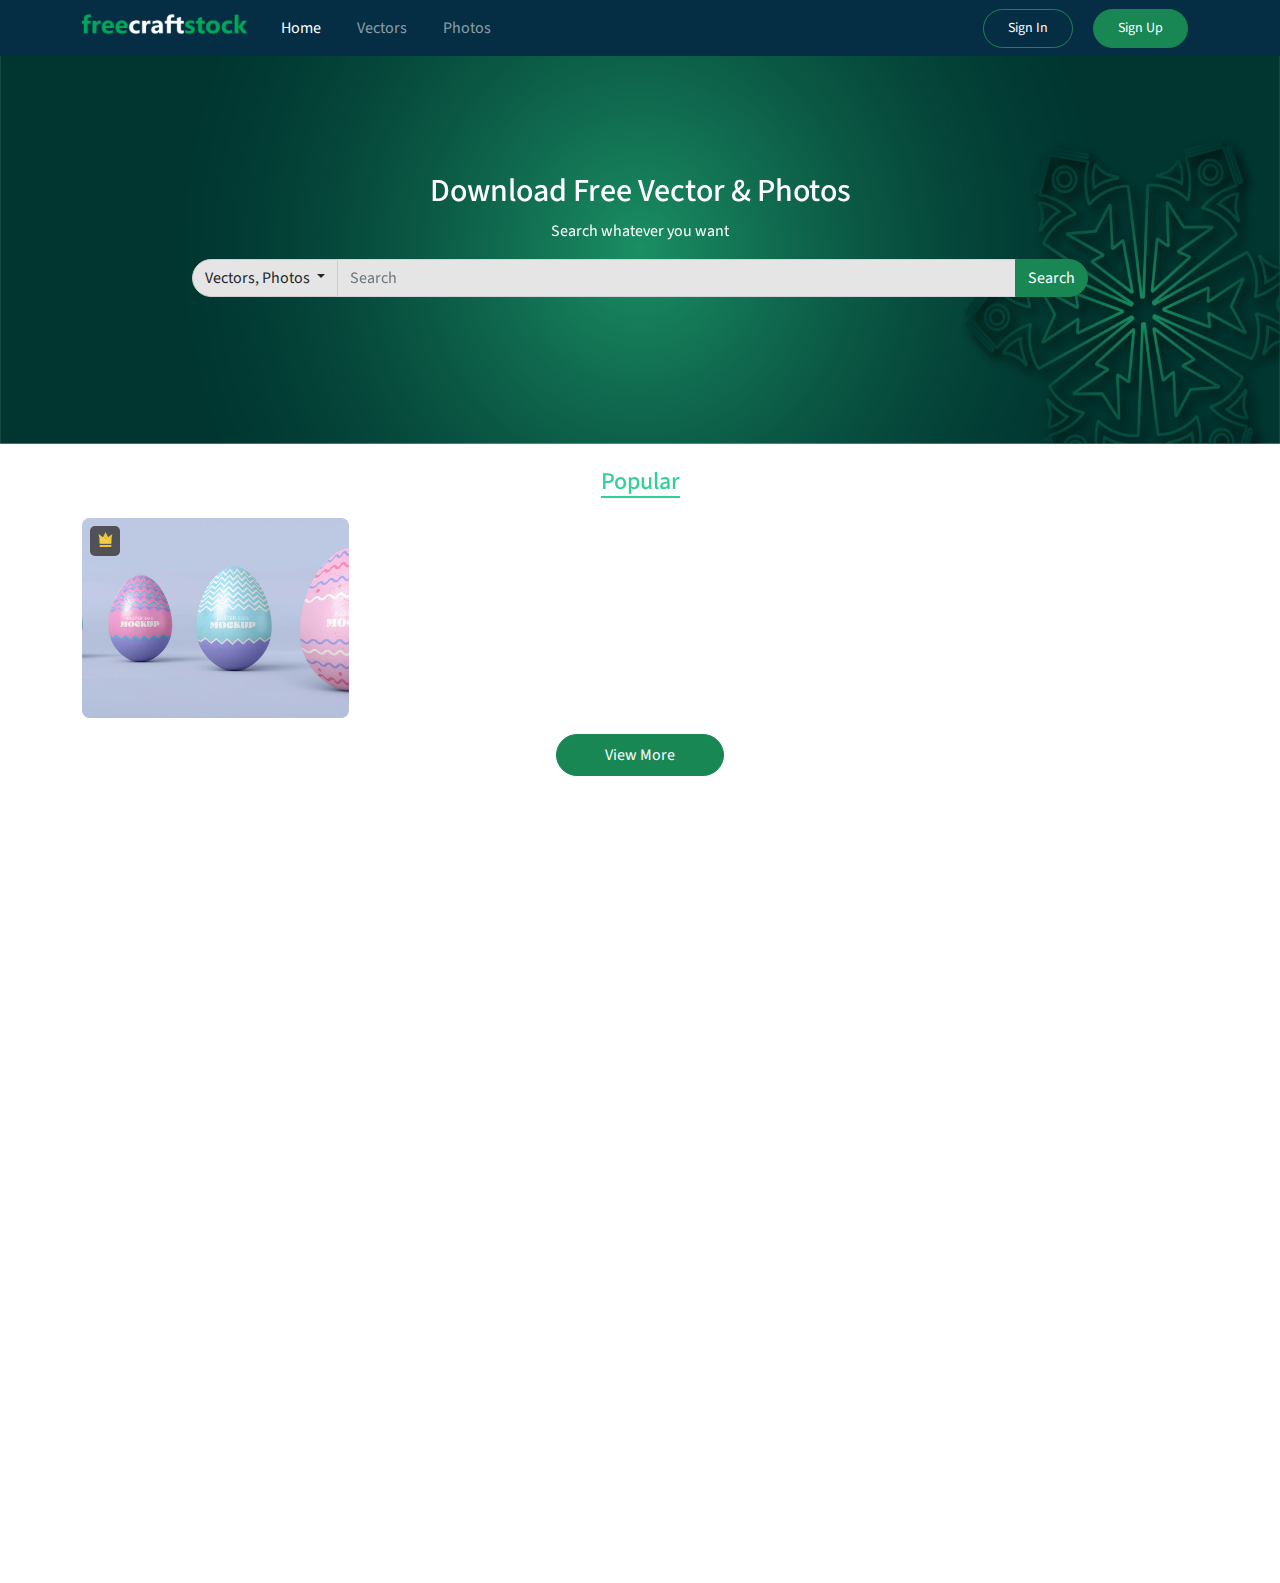
==== commit 8f8ce7d1: "update card" ====
--- a/index.html
+++ b/index.html
@@ -235,15 +235,8 @@
                   </div>
                   <span class="ms-1 profile-name">Admin</span>
 
-                  <div class="products-download">
+                  <div class="products-like">
                     <em class="bi bi-heart-fill pe-1"></em>5k
-                    <img
-                      src="/images/icon/download.svg"
-                      class="mb-1 ms-2"
-                      width="15"
-                      height="15"
-                    />
-                    3
                   </div>
                   <div class="products-category">Photo</div>
                   <div class="products-license text-center">
@@ -252,287 +245,6 @@
                 </div>
               </a>
             </div>
-            <div
-              class="col-6 col-md-4 col-lg-3"
-              data-aos="fade-up"
-              data-aos-delay="200"
-            >
-              <a href="" class="component-products d-block">
-                <div class="products-thumbnail">
-                  <div
-                    class="products-image"
-                    style="
-                      background-image: url('images/product/flat-eid-al-fitr-background_52683-83876.webp');
-                    "
-                  ></div>
-                  <p class="products-text">Ramadhan Kaream</p>
-                  <div class="profile-picture">
-                    <img
-                      src="/images/product/easter-egg-design-mockup_23-2149355650.webp"
-                      class="mb-1"
-                      width="15"
-                      height="15"
-                    />
-                  </div>
-                  <span class="ms-1 profile-name">Admin</span>
-                  <div class="products-download">
-                    <em class="bi bi-heart-fill pe-1"></em>5k
-                    <img
-                      src="/images/icon/download.svg"
-                      class="mb-1 ms-2"
-                      width="15"
-                      height="15"
-                    />
-                    3
-                  </div>
-                  <div class="products-category">Vector</div>
-                  <div class="products-license text-center">
-                    <img src="/images/icon/icon-premium.svg" alt="" />
-                  </div>
-                </div>
-              </a>
-            </div>
-            <div
-              class="col-6 col-md-4 col-lg-3"
-              data-aos="fade-up"
-              data-aos-delay="300"
-            >
-              <a href="" class="component-products d-block">
-                <div class="products-thumbnail">
-                  <div
-                    class="products-image"
-                    style="
-                      background-image: url('images/product/flat-eid-al-fitr-instagram-posts-collection_52683-83448.webp');
-                    "
-                  ></div>
-                  <p class="products-text">Happy Ied Mubarak</p>
-                  <div class="profile-picture">
-                    <img
-                      src="/images/product/easter-egg-design-mockup_23-2149355650.webp"
-                      class="mb-1"
-                      width="15"
-                      height="15"
-                    />
-                  </div>
-                  <span class="ms-1 profile-name">Admin</span>
-                  <div class="products-download">
-                    <em class="bi bi-heart-fill pe-1"></em>5k
-                    <img
-                      src="/images/icon/download.svg"
-                      class="mb-1 ms-2"
-                      width="15"
-                      height="15"
-                    />
-                    3
-                  </div>
-                  <div class="products-category">Vector</div>
-                  <div class="products-license text-center">
-                    <img src="/images/icon/icon-premium.svg" alt="" />
-                  </div>
-                </div>
-              </a>
-            </div>
-            <div
-              class="col-6 col-md-4 col-lg-3"
-              data-aos="fade-up"
-              data-aos-delay="400"
-            >
-              <a href="" class="component-products d-block">
-                <div class="products-thumbnail">
-                  <div
-                    class="products-image"
-                    style="
-                      background-image: url('images/product/happy-easter-backgroundpaper-art-product-display-podium-mockupbanner-template-designvector-illustration_44481-697.webp');
-                    "
-                  ></div>
-                  <p class="products-text">Blue Flowers</p>
-                  <div class="profile-picture">
-                    <img
-                      src="/images/product/easter-egg-design-mockup_23-2149355650.webp"
-                      class="mb-1"
-                      width="15"
-                      height="15"
-                    />
-                  </div>
-                  <span class="ms-1 profile-name">Admin</span>
-                  <div class="products-download">
-                    <em class="bi bi-heart-fill pe-1"></em>5k
-                    <img
-                      src="/images/icon/download.svg"
-                      class="mb-1 ms-2"
-                      width="15"
-                      height="15"
-                    />
-                    3
-                  </div>
-                  <div class="products-category">Vector</div>
-                  <div class="products-license text-center">
-                    <img src="/images/icon/icon-premium.svg" alt="" />
-                  </div>
-                </div>
-              </a>
-            </div>
-            <div
-              class="col-6 col-md-4 col-lg-3"
-              data-aos="fade-up"
-              data-aos-delay="500"
-            >
-              <a href="" class="component-products d-block">
-                <div class="products-thumbnail">
-                  <div
-                    class="products-image"
-                    style="
-                      background-image: url('images/product/happy-easter-backgroundproduct-display-mockupbanner-template-designpaper-art-vector-illustration_44481-700.webp');
-                    "
-                  ></div>
-                  <p class="products-text">March 2022</p>
-                  <div class="profile-picture">
-                    <img
-                      src="/images/product/easter-egg-design-mockup_23-2149355650.webp"
-                      class="mb-1"
-                      width="15"
-                      height="15"
-                    />
-                  </div>
-                  <span class="ms-1 profile-name">Admin</span>
-                  <div class="products-download">
-                    <em class="bi bi-heart-fill pe-1"></em>5k
-                    <img
-                      src="/images/icon/download.svg"
-                      class="mb-1 ms-2"
-                      width="15"
-                      height="15"
-                    />
-                    3
-                  </div>
-                  <div class="products-category">Vector</div>
-                  <div class="products-license text-center">
-                    <img src="/images/icon/icon-premium.svg" alt="" />
-                  </div>
-                </div>
-              </a>
-            </div>
-            <div
-              class="col-6 col-md-4 col-lg-3"
-              data-aos="fade-up"
-              data-aos-delay="600"
-            >
-              <a href="" class="component-products d-block">
-                <div class="products-thumbnail">
-                  <div
-                    class="products-image"
-                    style="
-                      background-image: url('images/product/islamic-decoration-background-with-crescent-lantern-ketupat_257995-878.webp');
-                    "
-                  ></div>
-                  <p class="products-text">Islamic</p>
-                  <div class="profile-picture">
-                    <img
-                      src="/images/product/easter-egg-design-mockup_23-2149355650.webp"
-                      class="mb-1"
-                      width="15"
-                      height="15"
-                    />
-                  </div>
-                  <span class="ms-1 profile-name">Admin</span>
-                  <div class="products-download">
-                    <em class="bi bi-heart-fill pe-1"></em>5k
-                    <img
-                      src="/images/icon/download.svg"
-                      class="mb-1 ms-2"
-                      width="15"
-                      height="15"
-                    />
-                    3
-                  </div>
-                  <div class="products-category">Vector</div>
-                  <div class="products-license text-center">
-                    <img src="/images/icon/icon-premium.svg" alt="" />
-                  </div>
-                </div>
-              </a>
-            </div>
-            <div
-              class="col-6 col-md-4 col-lg-3"
-              data-aos="fade-up"
-              data-aos-delay="700"
-            >
-              <a href="" class="component-products d-block">
-                <div class="products-thumbnail">
-                  <div
-                    class="products-image"
-                    style="
-                      background-image: url('images/product/ramadan-celebration-banner_317810-3373.webp');
-                    "
-                  ></div>
-                  <p class="products-text">Islamic</p>
-                  <div class="profile-picture">
-                    <img
-                      src="/images/product/easter-egg-design-mockup_23-2149355650.webp"
-                      class="mb-1"
-                      width="15"
-                      height="15"
-                    />
-                  </div>
-                  <span class="ms-1 profile-name">Admin</span>
-                  <div class="products-download">
-                    <em class="bi bi-heart-fill pe-1"></em>5k
-                    <img
-                      src="/images/icon/download.svg"
-                      class="mb-1 ms-2"
-                      width="15"
-                      height="15"
-                    />
-                    3
-                  </div>
-                  <div class="products-category">Vector</div>
-                  <div class="products-license text-center">
-                    <img src="/images/icon/icon-premium.svg" alt="" />
-                  </div>
-                </div>
-              </a>
-            </div>
-            <div
-              class="col-6 col-md-4 col-lg-3"
-              data-aos="fade-up"
-              data-aos-delay="800"
-            >
-              <a href="" class="component-products d-block">
-                <div class="products-thumbnail">
-                  <div
-                    class="products-image"
-                    style="
-                      background-image: url('images/product/still-life-crown-thorns_23-2149374817.webp');
-                    "
-                  ></div>
-                  <p class="products-text">Islamic</p>
-                  <div class="profile-picture">
-                    <img
-                      src="/images/product/easter-egg-design-mockup_23-2149355650.webp"
-                      class="mb-1"
-                      width="15"
-                      height="15"
-                    />
-                  </div>
-                  <span class="ms-1 profile-name">Admin</span>
-                  <div class="products-download">
-                    <em class="bi bi-heart-fill pe-1"></em>5k
-                    <img
-                      src="/images/icon/download.svg"
-                      class="mb-1 ms-2"
-                      width="15"
-                      height="15"
-                    />
-                    3
-                  </div>
-                  <div class="products-category">Vector</div>
-                  <div class="products-license text-center">
-                    <img src="/images/icon/icon-premium.svg" alt="" />
-                  </div>
-                </div>
-              </a>
-            </div>
-
             <div class="col-12 text-center" data-aos="fade-up">
               <button class="btn btn-success btn-rounded px-5 py-2">
                 View More
@@ -541,6 +253,169 @@
           </div>
         </div>
       </section>
+
+      <div class="container" data-aos="fade-up">
+        <hr />
+      </div>
+
+      <section class="fcs-latest my-4">
+        <div class="container">
+          <div class="row">
+            <div class="col-12 text-center" data-aos="fade-up">
+              <h4 class="text-primary">Latest</h4>
+            </div>
+          </div>
+          <div
+            class="col-6 col-md-4 col-lg-3"
+            data-aos="fade-up"
+            data-aos-delay="100"
+          >
+            <a
+              href=""
+              class="component-products d-block"
+              data-bs-toggle="modal"
+              data-bs-target="#staticBackdrop"
+            >
+              <div class="products-thumbnail">
+                <div
+                  class="products-image"
+                  style="
+                    background-image: url('images/product/easter-egg-design-mockup_23-2149355650.webp');
+                  "
+                ></div>
+                <p class="products-text">Ied Mubarak</p>
+                <div class="profile-picture">
+                  <img
+                    src="/images/product/easter-egg-design-mockup_23-2149355650.webp"
+                    class=""
+                    width="15"
+                    height="15"
+                  />
+                </div>
+                <span class="ms-1 profile-name">Admin</span>
+
+                <div class="products-like">
+                  <em class="bi bi-heart-fill pe-1"></em>5k
+                </div>
+                <div class="products-category">Photo</div>
+                <div class="products-license text-center">
+                  <img src="/images/icon/icon-premium.svg" alt="" />
+                </div>
+              </div>
+            </a>
+          </div>
+        </div>
+      </section>
+
+      <footer class="text-center text-lg-start text-muted" data-aos="fade-up">
+        <div class="container">
+          <!-- Section: Social media -->
+          <section
+            class="d-flex justify-content-center justify-content-lg-between p-4 border-bottom"
+          >
+            <!-- Left -->
+            <div class="me-5 d-none d-lg-block">
+              <span>Get connected with us on social networks:</span>
+            </div>
+            <!-- Left -->
+
+            <!-- Right -->
+            <div>
+              <a href="" class="me-4 text-reset">
+                <em class="bi bi-facebook"></em>
+              </a>
+              <a href="" class="me-4 text-reset">
+                <em class="bi bi-instagram"></em>
+              </a>
+              <a href="" class="me-4 text-reset">
+                <em class="bi bi-google"></em>
+              </a>
+              <a href="" class="me-4 text-reset">
+                <em class="bi bi-youtube"></em>
+              </a>
+            </div>
+            <!-- Right -->
+          </section>
+        </div>
+        <!-- Section: Social media -->
+
+        <!-- Section: Links  -->
+        <section class="">
+          <div class="container text-center text-md-start mt-5">
+            <!-- Grid row -->
+            <div class="row mt-3">
+              <!-- Grid column -->
+              <div class="col-md-3 col-lg-4 col-xl-3 mx-auto mb-4">
+                <!-- Content -->
+                <h6 class="text-uppercase fw-bold mb-4">
+                  <img src="/images/logo.svg" alt="" />
+                </h6>
+                <p>
+                  Here you can use rows and columns to organize your footer
+                  content. Lorem ipsum dolor sit amet, consectetur adipisicing
+                  elit.
+                </p>
+              </div>
+              <!-- Grid column -->
+
+              <!-- Grid column -->
+              <div class="col-md-2 col-lg-2 col-xl-2 mx-auto mb-4">
+                <!-- Links -->
+                <h6 class="text-uppercase fw-bold mb-4">Categories</h6>
+                <p>
+                  <a href="#!" class="text-reset">Vector</a>
+                </p>
+                <p>
+                  <a href="#!" class="text-reset">Photos</a>
+                </p>
+              </div>
+              <!-- Grid column -->
+
+              <!-- Grid column -->
+              <div class="col-md-3 col-lg-2 col-xl-2 mx-auto mb-4">
+                <!-- Links -->
+                <h6 class="text-uppercase fw-bold mb-4">Useful links</h6>
+                <p>
+                  <a href="#!" class="text-reset">Home</a>
+                </p>
+                <p>
+                  <a href="#!" class="text-reset">Help</a>
+                </p>
+                <p>
+                  <a href="#!" class="text-reset">Term of User</a>
+                </p>
+              </div>
+              <!-- Grid column -->
+
+              <!-- Grid column -->
+              <div class="col-md-4 col-lg-3 col-xl-3 mx-auto mb-md-0 mb-4">
+                <!-- Links -->
+                <h6 class="text-uppercase fw-bold mb-4">Contact</h6>
+                <p><em class="bi bi-house me-3"></em> Tangerang, Indonesia</p>
+                <p>
+                  <em class="bi bi-envelope me-3"></em>
+                  freecrarftstock@gmail.com
+                </p>
+                <p><em class="bi bi-telephone me-3"></em> + 01 234 567 88</p>
+              </div>
+              <!-- Grid column -->
+            </div>
+            <!-- Grid row -->
+          </div>
+        </section>
+        <!-- Section: Links  -->
+
+        <!-- Copyright -->
+        <div
+          class="text-center p-4"
+          style="background-color: rgba(0, 0, 0, 0.05)"
+        >
+          © 2022 Copyright |
+          <a class="text-reset fw-bold" href="">freecraftstock.com</a>
+        </div>
+        <!-- Copyright -->
+      </footer>
+      <!-- Footer -->
       <!-- First modal-->
       <div
         class="modal fade"
@@ -698,297 +573,10 @@
                           </div>
                           <span class="ms-1 profile-name">Admin</span>
 
-                          <div class="products-download">
+                          <div class="products-like">
                             <em class="bi bi-heart-fill pe-1"></em>5k
-                            <img
-                              src="/images/icon/download.svg"
-                              class="mb-1 ms-2"
-                              width="15"
-                              height="15"
-                            />
-                            3
                           </div>
                           <div class="products-category">Photo</div>
-                          <div class="products-license text-center">
-                            <img src="/images/icon/icon-premium.svg" alt="" />
-                          </div>
-                        </div>
-                      </a>
-                    </div>
-                    <div
-                      class="col-6 col-md-4 col-lg-3"
-                      data-aos="fade-up"
-                      data-aos-delay="200"
-                    >
-                      <a href="" class="component-products d-block">
-                        <div class="products-thumbnail">
-                          <div
-                            class="products-image"
-                            style="
-                              background-image: url('images/product/flat-eid-al-fitr-background_52683-83876.webp');
-                            "
-                          ></div>
-                          <p class="products-text">Ramadhan Kaream</p>
-                          <div class="profile-picture">
-                            <img
-                              src="/images/product/easter-egg-design-mockup_23-2149355650.webp"
-                              class="mb-1"
-                              width="15"
-                              height="15"
-                            />
-                          </div>
-                          <span class="ms-1 profile-name">Admin</span>
-                          <div class="products-download">
-                            <em class="bi bi-heart-fill pe-1"></em>5k
-                            <img
-                              src="/images/icon/download.svg"
-                              class="mb-1 ms-2"
-                              width="15"
-                              height="15"
-                            />
-                            3
-                          </div>
-                          <div class="products-category">Vector</div>
-                          <div class="products-license text-center">
-                            <img src="/images/icon/icon-premium.svg" alt="" />
-                          </div>
-                        </div>
-                      </a>
-                    </div>
-                    <div
-                      class="col-6 col-md-4 col-lg-3"
-                      data-aos="fade-up"
-                      data-aos-delay="300"
-                    >
-                      <a href="" class="component-products d-block">
-                        <div class="products-thumbnail">
-                          <div
-                            class="products-image"
-                            style="
-                              background-image: url('images/product/flat-eid-al-fitr-instagram-posts-collection_52683-83448.webp');
-                            "
-                          ></div>
-                          <p class="products-text">Happy Ied Mubarak</p>
-                          <div class="profile-picture">
-                            <img
-                              src="/images/product/easter-egg-design-mockup_23-2149355650.webp"
-                              class="mb-1"
-                              width="15"
-                              height="15"
-                            />
-                          </div>
-                          <span class="ms-1 profile-name">Admin</span>
-                          <div class="products-download">
-                            <em class="bi bi-heart-fill pe-1"></em>5k
-                            <img
-                              src="/images/icon/download.svg"
-                              class="mb-1 ms-2"
-                              width="15"
-                              height="15"
-                            />
-                            3
-                          </div>
-                          <div class="products-category">Vector</div>
-                          <div class="products-license text-center">
-                            <img src="/images/icon/icon-premium.svg" alt="" />
-                          </div>
-                        </div>
-                      </a>
-                    </div>
-                    <div
-                      class="col-6 col-md-4 col-lg-3"
-                      data-aos="fade-up"
-                      data-aos-delay="400"
-                    >
-                      <a href="" class="component-products d-block">
-                        <div class="products-thumbnail">
-                          <div
-                            class="products-image"
-                            style="
-                              background-image: url('images/product/happy-easter-backgroundpaper-art-product-display-podium-mockupbanner-template-designvector-illustration_44481-697.webp');
-                            "
-                          ></div>
-                          <p class="products-text">Blue Flowers</p>
-                          <div class="profile-picture">
-                            <img
-                              src="/images/product/easter-egg-design-mockup_23-2149355650.webp"
-                              class="mb-1"
-                              width="15"
-                              height="15"
-                            />
-                          </div>
-                          <span class="ms-1 profile-name">Admin</span>
-                          <div class="products-download">
-                            <em class="bi bi-heart-fill pe-1"></em>5k
-                            <img
-                              src="/images/icon/download.svg"
-                              class="mb-1 ms-2"
-                              width="15"
-                              height="15"
-                            />
-                            3
-                          </div>
-                          <div class="products-category">Vector</div>
-                          <div class="products-license text-center">
-                            <img src="/images/icon/icon-premium.svg" alt="" />
-                          </div>
-                        </div>
-                      </a>
-                    </div>
-                    <div
-                      class="col-6 col-md-4 col-lg-3"
-                      data-aos="fade-up"
-                      data-aos-delay="500"
-                    >
-                      <a href="" class="component-products d-block">
-                        <div class="products-thumbnail">
-                          <div
-                            class="products-image"
-                            style="
-                              background-image: url('images/product/happy-easter-backgroundproduct-display-mockupbanner-template-designpaper-art-vector-illustration_44481-700.webp');
-                            "
-                          ></div>
-                          <p class="products-text">March 2022</p>
-                          <div class="profile-picture">
-                            <img
-                              src="/images/product/easter-egg-design-mockup_23-2149355650.webp"
-                              class="mb-1"
-                              width="15"
-                              height="15"
-                            />
-                          </div>
-                          <span class="ms-1 profile-name">Admin</span>
-                          <div class="products-download">
-                            <em class="bi bi-heart-fill pe-1"></em>5k
-                            <img
-                              src="/images/icon/download.svg"
-                              class="mb-1 ms-2"
-                              width="15"
-                              height="15"
-                            />
-                            3
-                          </div>
-                          <div class="products-category">Vector</div>
-                          <div class="products-license text-center">
-                            <img src="/images/icon/icon-premium.svg" alt="" />
-                          </div>
-                        </div>
-                      </a>
-                    </div>
-                    <div
-                      class="col-6 col-md-4 col-lg-3"
-                      data-aos="fade-up"
-                      data-aos-delay="600"
-                    >
-                      <a href="" class="component-products d-block">
-                        <div class="products-thumbnail">
-                          <div
-                            class="products-image"
-                            style="
-                              background-image: url('images/product/islamic-decoration-background-with-crescent-lantern-ketupat_257995-878.webp');
-                            "
-                          ></div>
-                          <p class="products-text">Islamic</p>
-                          <div class="profile-picture">
-                            <img
-                              src="/images/product/easter-egg-design-mockup_23-2149355650.webp"
-                              class="mb-1"
-                              width="15"
-                              height="15"
-                            />
-                          </div>
-                          <span class="ms-1 profile-name">Admin</span>
-                          <div class="products-download">
-                            <em class="bi bi-heart-fill pe-1"></em>5k
-                            <img
-                              src="/images/icon/download.svg"
-                              class="mb-1 ms-2"
-                              width="15"
-                              height="15"
-                            />
-                            3
-                          </div>
-                          <div class="products-category">Vector</div>
-                          <div class="products-license text-center">
-                            <img src="/images/icon/icon-premium.svg" alt="" />
-                          </div>
-                        </div>
-                      </a>
-                    </div>
-                    <div
-                      class="col-6 col-md-4 col-lg-3"
-                      data-aos="fade-up"
-                      data-aos-delay="700"
-                    >
-                      <a href="" class="component-products d-block">
-                        <div class="products-thumbnail">
-                          <div
-                            class="products-image"
-                            style="
-                              background-image: url('images/product/ramadan-celebration-banner_317810-3373.webp');
-                            "
-                          ></div>
-                          <p class="products-text">Islamic</p>
-                          <div class="profile-picture">
-                            <img
-                              src="/images/product/easter-egg-design-mockup_23-2149355650.webp"
-                              class="mb-1"
-                              width="15"
-                              height="15"
-                            />
-                          </div>
-                          <span class="ms-1 profile-name">Admin</span>
-                          <div class="products-download">
-                            <em class="bi bi-heart-fill pe-1"></em>5k
-                            <img
-                              src="/images/icon/download.svg"
-                              class="mb-1 ms-2"
-                              width="15"
-                              height="15"
-                            />
-                            3
-                          </div>
-                          <div class="products-category">Vector</div>
-                          <div class="products-license text-center">
-                            <img src="/images/icon/icon-premium.svg" alt="" />
-                          </div>
-                        </div>
-                      </a>
-                    </div>
-                    <div
-                      class="col-6 col-md-4 col-lg-3"
-                      data-aos="fade-up"
-                      data-aos-delay="800"
-                    >
-                      <a href="" class="component-products d-block">
-                        <div class="products-thumbnail">
-                          <div
-                            class="products-image"
-                            style="
-                              background-image: url('images/product/still-life-crown-thorns_23-2149374817.webp');
-                            "
-                          ></div>
-                          <p class="products-text">Islamic</p>
-                          <div class="profile-picture">
-                            <img
-                              src="/images/product/easter-egg-design-mockup_23-2149355650.webp"
-                              class="mb-1"
-                              width="15"
-                              height="15"
-                            />
-                          </div>
-                          <span class="ms-1 profile-name">Admin</span>
-                          <div class="products-download">
-                            <em class="bi bi-heart-fill pe-1"></em>5k
-                            <img
-                              src="/images/icon/download.svg"
-                              class="mb-1 ms-2"
-                              width="15"
-                              height="15"
-                            />
-                            3
-                          </div>
-                          <div class="products-category">Vector</div>
                           <div class="products-license text-center">
                             <img src="/images/icon/icon-premium.svg" alt="" />
                           </div>
@@ -1164,15 +752,8 @@
                           </div>
                           <span class="ms-1 profile-name">Admin</span>
 
-                          <div class="products-download">
+                          <div class="products-like">
                             <em class="bi bi-heart-fill pe-1"></em>5k
-                            <img
-                              src="/images/icon/download.svg"
-                              class="mb-1 ms-2"
-                              width="15"
-                              height="15"
-                            />
-                            3
                           </div>
                           <div class="products-category">Photo</div>
                           <div class="products-license text-center">
@@ -1181,287 +762,6 @@
                         </div>
                       </a>
                     </div>
-                    <div
-                      class="col-6 col-md-4 col-lg-3"
-                      data-aos="fade-up"
-                      data-aos-delay="200"
-                    >
-                      <a href="" class="component-products d-block">
-                        <div class="products-thumbnail">
-                          <div
-                            class="products-image"
-                            style="
-                              background-image: url('images/product/flat-eid-al-fitr-background_52683-83876.webp');
-                            "
-                          ></div>
-                          <p class="products-text">Ramadhan Kaream</p>
-                          <div class="profile-picture">
-                            <img
-                              src="/images/product/easter-egg-design-mockup_23-2149355650.webp"
-                              class="mb-1"
-                              width="15"
-                              height="15"
-                            />
-                          </div>
-                          <span class="ms-1 profile-name">Admin</span>
-                          <div class="products-download">
-                            <em class="bi bi-heart-fill pe-1"></em>5k
-                            <img
-                              src="/images/icon/download.svg"
-                              class="mb-1 ms-2"
-                              width="15"
-                              height="15"
-                            />
-                            3
-                          </div>
-                          <div class="products-category">Vector</div>
-                          <div class="products-license text-center">
-                            <img src="/images/icon/icon-premium.svg" alt="" />
-                          </div>
-                        </div>
-                      </a>
-                    </div>
-                    <div
-                      class="col-6 col-md-4 col-lg-3"
-                      data-aos="fade-up"
-                      data-aos-delay="300"
-                    >
-                      <a href="" class="component-products d-block">
-                        <div class="products-thumbnail">
-                          <div
-                            class="products-image"
-                            style="
-                              background-image: url('images/product/flat-eid-al-fitr-instagram-posts-collection_52683-83448.webp');
-                            "
-                          ></div>
-                          <p class="products-text">Happy Ied Mubarak</p>
-                          <div class="profile-picture">
-                            <img
-                              src="/images/product/easter-egg-design-mockup_23-2149355650.webp"
-                              class="mb-1"
-                              width="15"
-                              height="15"
-                            />
-                          </div>
-                          <span class="ms-1 profile-name">Admin</span>
-                          <div class="products-download">
-                            <em class="bi bi-heart-fill pe-1"></em>5k
-                            <img
-                              src="/images/icon/download.svg"
-                              class="mb-1 ms-2"
-                              width="15"
-                              height="15"
-                            />
-                            3
-                          </div>
-                          <div class="products-category">Vector</div>
-                          <div class="products-license text-center">
-                            <img src="/images/icon/icon-premium.svg" alt="" />
-                          </div>
-                        </div>
-                      </a>
-                    </div>
-                    <div
-                      class="col-6 col-md-4 col-lg-3"
-                      data-aos="fade-up"
-                      data-aos-delay="400"
-                    >
-                      <a href="" class="component-products d-block">
-                        <div class="products-thumbnail">
-                          <div
-                            class="products-image"
-                            style="
-                              background-image: url('images/product/happy-easter-backgroundpaper-art-product-display-podium-mockupbanner-template-designvector-illustration_44481-697.webp');
-                            "
-                          ></div>
-                          <p class="products-text">Blue Flowers</p>
-                          <div class="profile-picture">
-                            <img
-                              src="/images/product/easter-egg-design-mockup_23-2149355650.webp"
-                              class="mb-1"
-                              width="15"
-                              height="15"
-                            />
-                          </div>
-                          <span class="ms-1 profile-name">Admin</span>
-                          <div class="products-download">
-                            <em class="bi bi-heart-fill pe-1"></em>5k
-                            <img
-                              src="/images/icon/download.svg"
-                              class="mb-1 ms-2"
-                              width="15"
-                              height="15"
-                            />
-                            3
-                          </div>
-                          <div class="products-category">Vector</div>
-                          <div class="products-license text-center">
-                            <img src="/images/icon/icon-premium.svg" alt="" />
-                          </div>
-                        </div>
-                      </a>
-                    </div>
-                    <div
-                      class="col-6 col-md-4 col-lg-3"
-                      data-aos="fade-up"
-                      data-aos-delay="500"
-                    >
-                      <a href="" class="component-products d-block">
-                        <div class="products-thumbnail">
-                          <div
-                            class="products-image"
-                            style="
-                              background-image: url('images/product/happy-easter-backgroundproduct-display-mockupbanner-template-designpaper-art-vector-illustration_44481-700.webp');
-                            "
-                          ></div>
-                          <p class="products-text">March 2022</p>
-                          <div class="profile-picture">
-                            <img
-                              src="/images/product/easter-egg-design-mockup_23-2149355650.webp"
-                              class="mb-1"
-                              width="15"
-                              height="15"
-                            />
-                          </div>
-                          <span class="ms-1 profile-name">Admin</span>
-                          <div class="products-download">
-                            <em class="bi bi-heart-fill pe-1"></em>5k
-                            <img
-                              src="/images/icon/download.svg"
-                              class="mb-1 ms-2"
-                              width="15"
-                              height="15"
-                            />
-                            3
-                          </div>
-                          <div class="products-category">Vector</div>
-                          <div class="products-license text-center">
-                            <img src="/images/icon/icon-premium.svg" alt="" />
-                          </div>
-                        </div>
-                      </a>
-                    </div>
-                    <div
-                      class="col-6 col-md-4 col-lg-3"
-                      data-aos="fade-up"
-                      data-aos-delay="600"
-                    >
-                      <a href="" class="component-products d-block">
-                        <div class="products-thumbnail">
-                          <div
-                            class="products-image"
-                            style="
-                              background-image: url('images/product/islamic-decoration-background-with-crescent-lantern-ketupat_257995-878.webp');
-                            "
-                          ></div>
-                          <p class="products-text">Islamic</p>
-                          <div class="profile-picture">
-                            <img
-                              src="/images/product/easter-egg-design-mockup_23-2149355650.webp"
-                              class="mb-1"
-                              width="15"
-                              height="15"
-                            />
-                          </div>
-                          <span class="ms-1 profile-name">Admin</span>
-                          <div class="products-download">
-                            <em class="bi bi-heart-fill pe-1"></em>5k
-                            <img
-                              src="/images/icon/download.svg"
-                              class="mb-1 ms-2"
-                              width="15"
-                              height="15"
-                            />
-                            3
-                          </div>
-                          <div class="products-category">Vector</div>
-                          <div class="products-license text-center">
-                            <img src="/images/icon/icon-premium.svg" alt="" />
-                          </div>
-                        </div>
-                      </a>
-                    </div>
-                    <div
-                      class="col-6 col-md-4 col-lg-3"
-                      data-aos="fade-up"
-                      data-aos-delay="700"
-                    >
-                      <a href="" class="component-products d-block">
-                        <div class="products-thumbnail">
-                          <div
-                            class="products-image"
-                            style="
-                              background-image: url('images/product/ramadan-celebration-banner_317810-3373.webp');
-                            "
-                          ></div>
-                          <p class="products-text">Islamic</p>
-                          <div class="profile-picture">
-                            <img
-                              src="/images/product/easter-egg-design-mockup_23-2149355650.webp"
-                              class="mb-1"
-                              width="15"
-                              height="15"
-                            />
-                          </div>
-                          <span class="ms-1 profile-name">Admin</span>
-                          <div class="products-download">
-                            <em class="bi bi-heart-fill pe-1"></em>5k
-                            <img
-                              src="/images/icon/download.svg"
-                              class="mb-1 ms-2"
-                              width="15"
-                              height="15"
-                            />
-                            3
-                          </div>
-                          <div class="products-category">Vector</div>
-                          <div class="products-license text-center">
-                            <img src="/images/icon/icon-premium.svg" alt="" />
-                          </div>
-                        </div>
-                      </a>
-                    </div>
-                    <div
-                      class="col-6 col-md-4 col-lg-3"
-                      data-aos="fade-up"
-                      data-aos-delay="800"
-                    >
-                      <a href="" class="component-products d-block">
-                        <div class="products-thumbnail">
-                          <div
-                            class="products-image"
-                            style="
-                              background-image: url('images/product/still-life-crown-thorns_23-2149374817.webp');
-                            "
-                          ></div>
-                          <p class="products-text">Islamic</p>
-                          <div class="profile-picture">
-                            <img
-                              src="/images/product/easter-egg-design-mockup_23-2149355650.webp"
-                              class="mb-1"
-                              width="15"
-                              height="15"
-                            />
-                          </div>
-                          <span class="ms-1 profile-name">Admin</span>
-                          <div class="products-download">
-                            <em class="bi bi-heart-fill pe-1"></em>5k
-                            <img
-                              src="/images/icon/download.svg"
-                              class="mb-1 ms-2"
-                              width="15"
-                              height="15"
-                            />
-                            3
-                          </div>
-                          <div class="products-category">Vector</div>
-                          <div class="products-license text-center">
-                            <img src="/images/icon/icon-premium.svg" alt="" />
-                          </div>
-                        </div>
-                      </a>
-                    </div>
-
                     <div class="col-12 text-center" data-aos="fade-up">
                       <button class="btn btn-success btn-rounded px-5 py-2">
                         View More
@@ -1474,458 +774,6 @@
           </div>
         </div>
       </div>
-
-      <div class="container" data-aos="fade-up">
-        <hr />
-      </div>
-
-      <section class="fcs-latest my-4">
-        <div class="container">
-          <div class="row">
-            <div class="col-12 text-center" data-aos="fade-up">
-              <h4 class="text-primary">Latest</h4>
-            </div>
-          </div>
-          <div class="row g-3">
-            <div
-              class="col-6 col-md-4 col-lg-3"
-              data-aos="fade-up"
-              data-aos-delay="100"
-            >
-              <a href="" class="component-products d-block">
-                <div class="products-thumbnail">
-                  <div
-                    class="products-image"
-                    style="
-                      background-image: url('images/product/easter-egg-design-mockup_23-2149355650.webp');
-                    "
-                  ></div>
-                  <p class="products-text">Ied Mubarak</p>
-                  <div class="profile-picture">
-                    <img
-                      src="/images/product/easter-egg-design-mockup_23-2149355650.webp"
-                      class="mb-1"
-                      width="15"
-                      height="15"
-                    />
-                    Admin
-                  </div>
-                  <div class="products-download">
-                    <em class="bi bi-heart-fill pe-1"></em>5k
-                    <img
-                      src="/images/icon/download.svg"
-                      class="mb-1 ms-2"
-                      width="15"
-                      height="15"
-                    />
-                    3
-                  </div>
-                  <div class="products-category">Photo</div>
-                  <div class="products-license text-center">
-                    <img src="/images/icon/icon-premium.svg" alt="" />
-                  </div>
-                </div>
-              </a>
-            </div>
-            <div
-              class="col-6 col-md-4 col-lg-3"
-              data-aos="fade-up"
-              data-aos-delay="200"
-            >
-              <a href="" class="component-products d-block">
-                <div class="products-thumbnail">
-                  <div
-                    class="products-image"
-                    style="
-                      background-image: url('images/product/flat-eid-al-fitr-background_52683-83876.webp');
-                    "
-                  ></div>
-                  <p class="products-text">Ramadhan Kaream</p>
-                  <div class="profile-picture">
-                    <img
-                      src="/images/product/easter-egg-design-mockup_23-2149355650.webp"
-                      class="mb-1"
-                      width="15"
-                      height="15"
-                    />
-                    Admin
-                  </div>
-                  <div class="products-download">
-                    <em class="bi bi-heart-fill pe-1"></em>5k
-                    <img
-                      src="/images/icon/download.svg"
-                      class="mb-1 ms-2"
-                      width="15"
-                      height="15"
-                    />
-                    3
-                  </div>
-                  <div class="products-category">Vector</div>
-                  <div class="products-license text-center">
-                    <img src="/images/icon/icon-premium.svg" alt="" />
-                  </div>
-                </div>
-              </a>
-            </div>
-            <div
-              class="col-6 col-md-4 col-lg-3"
-              data-aos="fade-up"
-              data-aos-delay="300"
-            >
-              <a href="" class="component-products d-block">
-                <div class="products-thumbnail">
-                  <div
-                    class="products-image"
-                    style="
-                      background-image: url('images/product/flat-eid-al-fitr-instagram-posts-collection_52683-83448.webp');
-                    "
-                  ></div>
-                  <p class="products-text">Happy Ied Mubarak</p>
-                  <div class="profile-picture">
-                    <img
-                      src="/images/product/easter-egg-design-mockup_23-2149355650.webp"
-                      class="mb-1"
-                      width="15"
-                      height="15"
-                    />
-                    Admin
-                  </div>
-                  <div class="products-download">
-                    <em class="bi bi-heart-fill pe-1"></em>5k
-                    <img
-                      src="/images/icon/download.svg"
-                      class="mb-1 ms-2"
-                      width="15"
-                      height="15"
-                    />
-                    3
-                  </div>
-                  <div class="products-category">Vector</div>
-                  <div class="products-license text-center">
-                    <img src="/images/icon/icon-premium.svg" alt="" />
-                  </div>
-                </div>
-              </a>
-            </div>
-            <div
-              class="col-6 col-md-4 col-lg-3"
-              data-aos="fade-up"
-              data-aos-delay="400"
-            >
-              <a href="" class="component-products d-block">
-                <div class="products-thumbnail">
-                  <div
-                    class="products-image"
-                    style="
-                      background-image: url('images/product/happy-easter-backgroundpaper-art-product-display-podium-mockupbanner-template-designvector-illustration_44481-697.webp');
-                    "
-                  ></div>
-                  <p class="products-text">Blue Flowers</p>
-                  <div class="profile-picture">
-                    <img
-                      src="/images/product/easter-egg-design-mockup_23-2149355650.webp"
-                      class="mb-1"
-                      width="15"
-                      height="15"
-                    />
-                    Admin
-                  </div>
-                  <div class="products-download">
-                    <em class="bi bi-heart-fill pe-1"></em>5k
-                    <img
-                      src="/images/icon/download.svg"
-                      class="mb-1 ms-2"
-                      width="15"
-                      height="15"
-                    />
-                    3
-                  </div>
-                  <div class="products-category">Vector</div>
-                  <div class="products-license text-center">
-                    <img src="/images/icon/icon-premium.svg" alt="" />
-                  </div>
-                </div>
-              </a>
-            </div>
-            <div
-              class="col-6 col-md-4 col-lg-3"
-              data-aos="fade-up"
-              data-aos-delay="500"
-            >
-              <a href="" class="component-products d-block">
-                <div class="products-thumbnail">
-                  <div
-                    class="products-image"
-                    style="
-                      background-image: url('images/product/happy-easter-backgroundproduct-display-mockupbanner-template-designpaper-art-vector-illustration_44481-700.webp');
-                    "
-                  ></div>
-                  <p class="products-text">March 2022</p>
-                  <div class="profile-picture">
-                    <img
-                      src="/images/product/easter-egg-design-mockup_23-2149355650.webp"
-                      class="mb-1"
-                      width="15"
-                      height="15"
-                    />
-                    Admin
-                  </div>
-                  <div class="products-download">
-                    <em class="bi bi-heart-fill pe-1"></em>5k
-                    <img
-                      src="/images/icon/download.svg"
-                      class="mb-1 ms-2"
-                      width="15"
-                      height="15"
-                    />
-                    3
-                  </div>
-                  <div class="products-category">Vector</div>
-                  <div class="products-license text-center">
-                    <img src="/images/icon/icon-premium.svg" alt="" />
-                  </div>
-                </div>
-              </a>
-            </div>
-            <div
-              class="col-6 col-md-4 col-lg-3"
-              data-aos="fade-up"
-              data-aos-delay="600"
-            >
-              <a href="" class="component-products d-block">
-                <div class="products-thumbnail">
-                  <div
-                    class="products-image"
-                    style="
-                      background-image: url('images/product/islamic-decoration-background-with-crescent-lantern-ketupat_257995-878.webp');
-                    "
-                  ></div>
-                  <p class="products-text">Islamic</p>
-                  <div class="profile-picture">
-                    <img
-                      src="/images/product/easter-egg-design-mockup_23-2149355650.webp"
-                      class="mb-1"
-                      width="15"
-                      height="15"
-                    />
-                    Admin
-                  </div>
-                  <div class="products-download">
-                    <em class="bi bi-heart-fill pe-1"></em>5k
-                    <img
-                      src="/images/icon/download.svg"
-                      class="mb-1 ms-2"
-                      width="15"
-                      height="15"
-                    />
-                    3
-                  </div>
-                  <div class="products-category">Vector</div>
-                  <div class="products-license text-center">
-                    <img src="/images/icon/icon-premium.svg" alt="" />
-                  </div>
-                </div>
-              </a>
-            </div>
-            <div
-              class="col-6 col-md-4 col-lg-3"
-              data-aos="fade-up"
-              data-aos-delay="700"
-            >
-              <a href="" class="component-products d-block">
-                <div class="products-thumbnail">
-                  <div
-                    class="products-image"
-                    style="
-                      background-image: url('images/product/ramadan-celebration-banner_317810-3373.webp');
-                    "
-                  ></div>
-                  <p class="products-text">Islamic</p>
-                  <div class="profile-picture">
-                    <img
-                      src="/images/product/easter-egg-design-mockup_23-2149355650.webp"
-                      class="mb-1"
-                      width="15"
-                      height="15"
-                    />
-                    Admin
-                  </div>
-                  <div class="products-download">
-                    <em class="bi bi-heart-fill pe-1"></em>5k
-                    <img
-                      src="/images/icon/download.svg"
-                      class="mb-1 ms-2"
-                      width="15"
-                      height="15"
-                    />
-                    3
-                  </div>
-                  <div class="products-category">Vector</div>
-                  <div class="products-license text-center">
-                    <img src="/images/icon/icon-premium.svg" alt="" />
-                  </div>
-                </div>
-              </a>
-            </div>
-            <div
-              class="col-6 col-md-4 col-lg-3"
-              data-aos="fade-up"
-              data-aos-delay="800"
-            >
-              <a href="" class="component-products d-block">
-                <div class="products-thumbnail">
-                  <div
-                    class="products-image"
-                    style="
-                      background-image: url('images/product/still-life-crown-thorns_23-2149374817.webp');
-                    "
-                  ></div>
-                  <p class="products-text">Islamic</p>
-                  <div class="profile-picture">
-                    <img
-                      src="/images/product/easter-egg-design-mockup_23-2149355650.webp"
-                      class="mb-1"
-                      width="15"
-                      height="15"
-                    />
-                    Admin
-                  </div>
-                  <div class="products-download">
-                    <em class="bi bi-heart-fill pe-1"></em>5k
-                    <img
-                      src="/images/icon/download.svg"
-                      class="mb-1 ms-2"
-                      width="15"
-                      height="15"
-                    />
-                    3
-                  </div>
-                  <div class="products-category">Vector</div>
-                  <div class="products-license text-center">
-                    <img src="/images/icon/icon-premium.svg" alt="" />
-                  </div>
-                </div>
-              </a>
-            </div>
-
-            <div class="col-12 text-center" data-aos="fade-up">
-              <button class="btn btn-success btn-rounded px-5 py-2">
-                View More
-              </button>
-            </div>
-          </div>
-        </div>
-      </section>
-
-      <footer class="text-center text-lg-start text-muted" data-aos="fade-up">
-        <div class="container">
-          <!-- Section: Social media -->
-          <section
-            class="d-flex justify-content-center justify-content-lg-between p-4 border-bottom"
-          >
-            <!-- Left -->
-            <div class="me-5 d-none d-lg-block">
-              <span>Get connected with us on social networks:</span>
-            </div>
-            <!-- Left -->
-
-            <!-- Right -->
-            <div>
-              <a href="" class="me-4 text-reset">
-                <em class="bi bi-facebook"></em>
-              </a>
-              <a href="" class="me-4 text-reset">
-                <em class="bi bi-instagram"></em>
-              </a>
-              <a href="" class="me-4 text-reset">
-                <em class="bi bi-google"></em>
-              </a>
-              <a href="" class="me-4 text-reset">
-                <em class="bi bi-youtube"></em>
-              </a>
-            </div>
-            <!-- Right -->
-          </section>
-        </div>
-        <!-- Section: Social media -->
-
-        <!-- Section: Links  -->
-        <section class="">
-          <div class="container text-center text-md-start mt-5">
-            <!-- Grid row -->
-            <div class="row mt-3">
-              <!-- Grid column -->
-              <div class="col-md-3 col-lg-4 col-xl-3 mx-auto mb-4">
-                <!-- Content -->
-                <h6 class="text-uppercase fw-bold mb-4">
-                  <img src="/images/logo.svg" alt="" />
-                </h6>
-                <p>
-                  Here you can use rows and columns to organize your footer
-                  content. Lorem ipsum dolor sit amet, consectetur adipisicing
-                  elit.
-                </p>
-              </div>
-              <!-- Grid column -->
-
-              <!-- Grid column -->
-              <div class="col-md-2 col-lg-2 col-xl-2 mx-auto mb-4">
-                <!-- Links -->
-                <h6 class="text-uppercase fw-bold mb-4">Categories</h6>
-                <p>
-                  <a href="#!" class="text-reset">Vector</a>
-                </p>
-                <p>
-                  <a href="#!" class="text-reset">Photos</a>
-                </p>
-              </div>
-              <!-- Grid column -->
-
-              <!-- Grid column -->
-              <div class="col-md-3 col-lg-2 col-xl-2 mx-auto mb-4">
-                <!-- Links -->
-                <h6 class="text-uppercase fw-bold mb-4">Useful links</h6>
-                <p>
-                  <a href="#!" class="text-reset">Home</a>
-                </p>
-                <p>
-                  <a href="#!" class="text-reset">Help</a>
-                </p>
-                <p>
-                  <a href="#!" class="text-reset">Term of User</a>
-                </p>
-              </div>
-              <!-- Grid column -->
-
-              <!-- Grid column -->
-              <div class="col-md-4 col-lg-3 col-xl-3 mx-auto mb-md-0 mb-4">
-                <!-- Links -->
-                <h6 class="text-uppercase fw-bold mb-4">Contact</h6>
-                <p><em class="bi bi-house me-3"></em> Tangerang, Indonesia</p>
-                <p>
-                  <em class="bi bi-envelope me-3"></em>
-                  freecrarftstock@gmail.com
-                </p>
-                <p><em class="bi bi-telephone me-3"></em> + 01 234 567 88</p>
-              </div>
-              <!-- Grid column -->
-            </div>
-            <!-- Grid row -->
-          </div>
-        </section>
-        <!-- Section: Links  -->
-
-        <!-- Copyright -->
-        <div
-          class="text-center p-4"
-          style="background-color: rgba(0, 0, 0, 0.05)"
-        >
-          © 2022 Copyright |
-          <a class="text-reset fw-bold" href="">freecraftstock.com</a>
-        </div>
-        <!-- Copyright -->
-      </footer>
-      <!-- Footer -->
     </div>
     <!-- Bootstrap core JavaScript -->
     <script src="/vendor/jquery/jquery.slim.min.js"></script>
